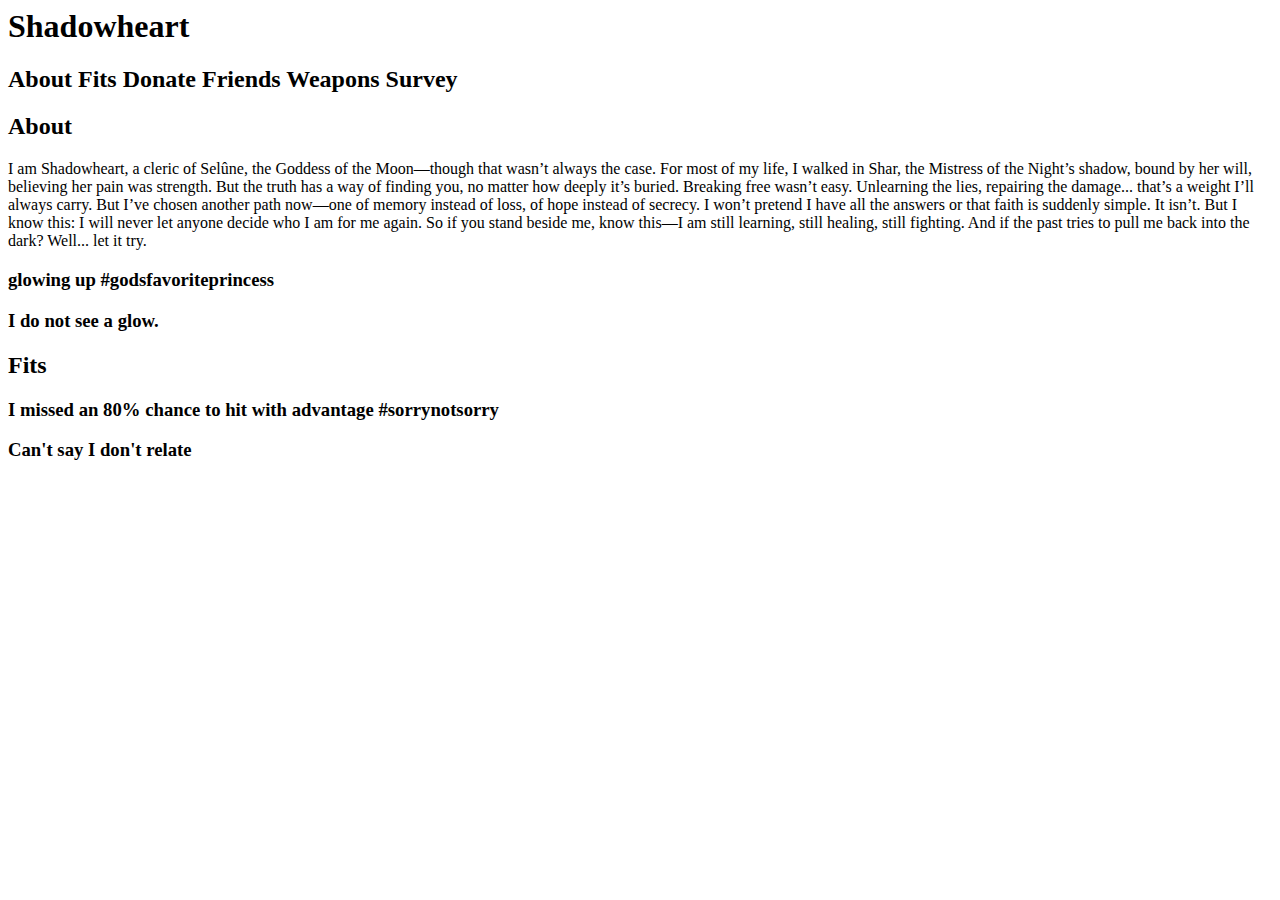
==== profile-page.html @ 9ac89a1e "added about description and section titles" ====
<DOCTYPE! html>
<html>
    <head>
        <title>Shadowheart</title>
    </head>
<body>
    <h1>Shadowheart</h1>
    <h2>About Fits Donate Friends Weapons Survey</h2>
    <h2>About</h2>
        <p>I am Shadowheart, a cleric of Selûne, the Goddess of the Moon—though that wasn’t always the case. For most of my life, I walked in Shar, the Mistress of the Night’s shadow, bound by her will, believing her pain was strength. But the truth has a way of finding you, no matter how deeply it’s buried. Breaking free wasn’t easy. Unlearning the lies, repairing the damage... that’s a weight I’ll always carry. But I’ve chosen another path now—one of memory instead of loss, of hope instead of secrecy. I won’t pretend I have all the answers or that faith is suddenly simple. It isn’t. But I know this: I will never let anyone decide who I am for me again. So if you stand beside me, know this—I am still learning, still healing, still fighting. And if the past tries to pull me back into the dark? Well... let it try.</p>
    <h3> glowing up #godsfavoriteprincess</h3>
    <h3>I do not see a glow.</h3>
    <h2>Fits</h2>
    <h3>I missed an 80% chance to hit with advantage #sorrynotsorry</h3>
    <h3>Can't say I don't relate</h3>
</body>
</html>
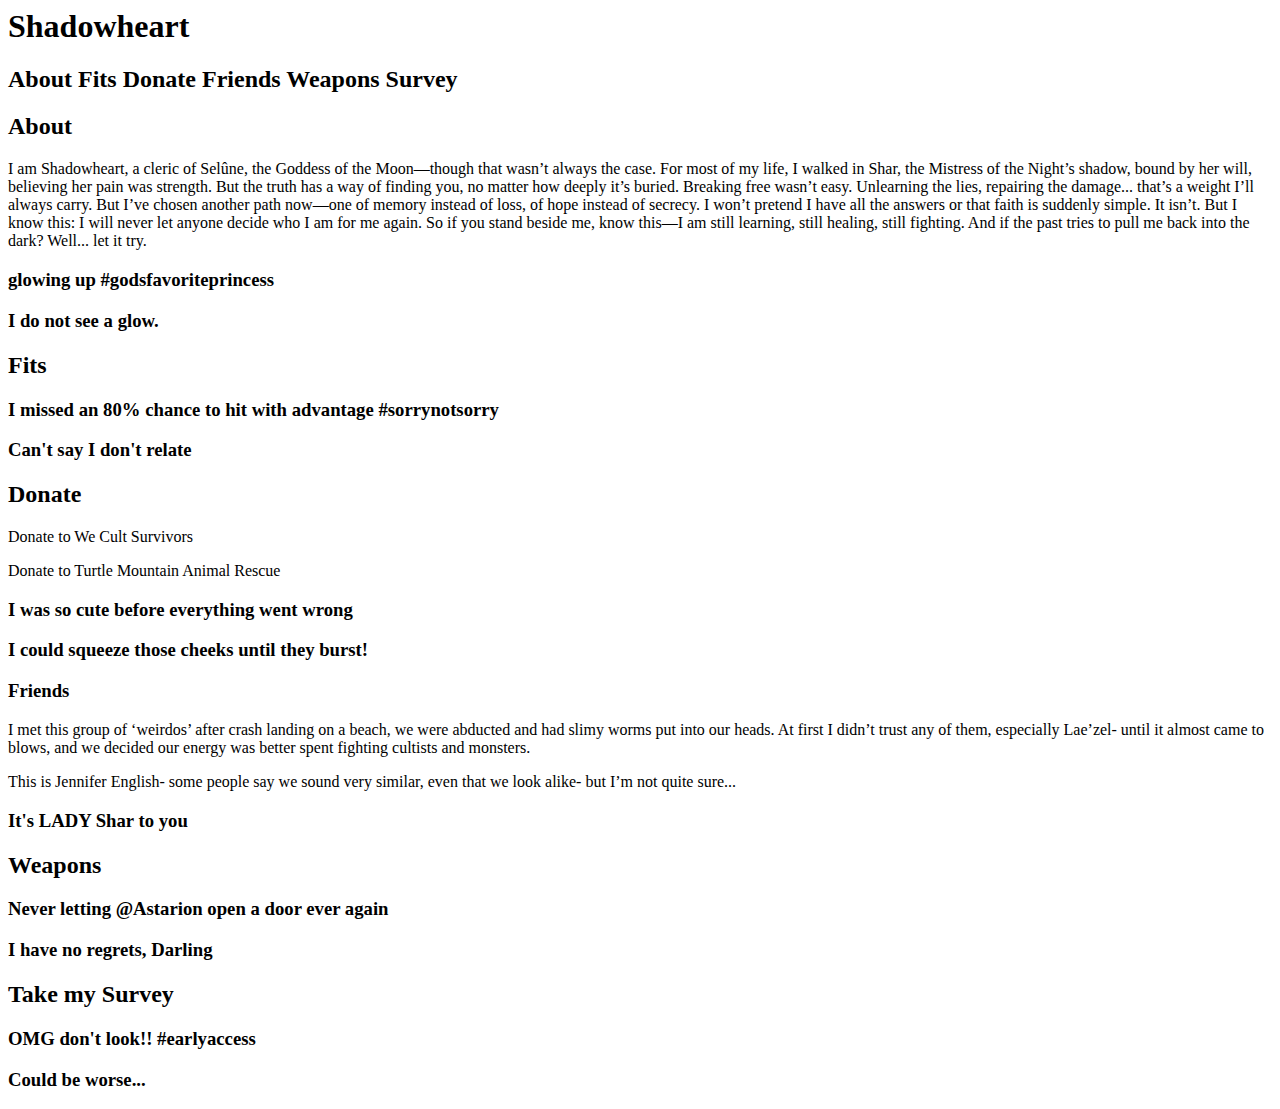
==== commit 329c2efc: "all of the words are entered" ====
--- a/profile-page.html
+++ b/profile-page.html
@@ -13,5 +13,20 @@
     <h2>Fits</h2>
     <h3>I missed an 80% chance to hit with advantage #sorrynotsorry</h3>
     <h3>Can't say I don't relate</h3>
+    <h2>Donate</h2>
+        <p>Donate to We Cult Survivors</p>
+        <p>Donate to Turtle Mountain Animal Rescue</p>
+    <h3>I was so cute before everything went wrong</h3>
+    <h3>I could squeeze those cheeks until they burst!</h3>
+    <h3>Friends</h3>
+        <p>I met this group of ‘weirdos’ after crash landing on a beach, we were abducted and had slimy worms put into our heads. At first I didn’t trust any of them, especially Lae’zel- until it almost came to blows, and we decided our energy was better spent fighting cultists and monsters.</p>
+        <p>This is Jennifer English- some people say we sound very similar, even that we look alike- but I’m not quite sure...  </p>
+    <h3>It's LADY Shar to you</h3>
+    <h2>Weapons</h2>
+    <h3>Never letting @Astarion open a door ever again</h3>
+    <h3>I have no regrets, Darling</h3>
+    <h2>Take my Survey</h2>
+    <h3>OMG don't look!! #earlyaccess</h3>
+    <h3>Could be worse...</h3>
 </body>
 </html>
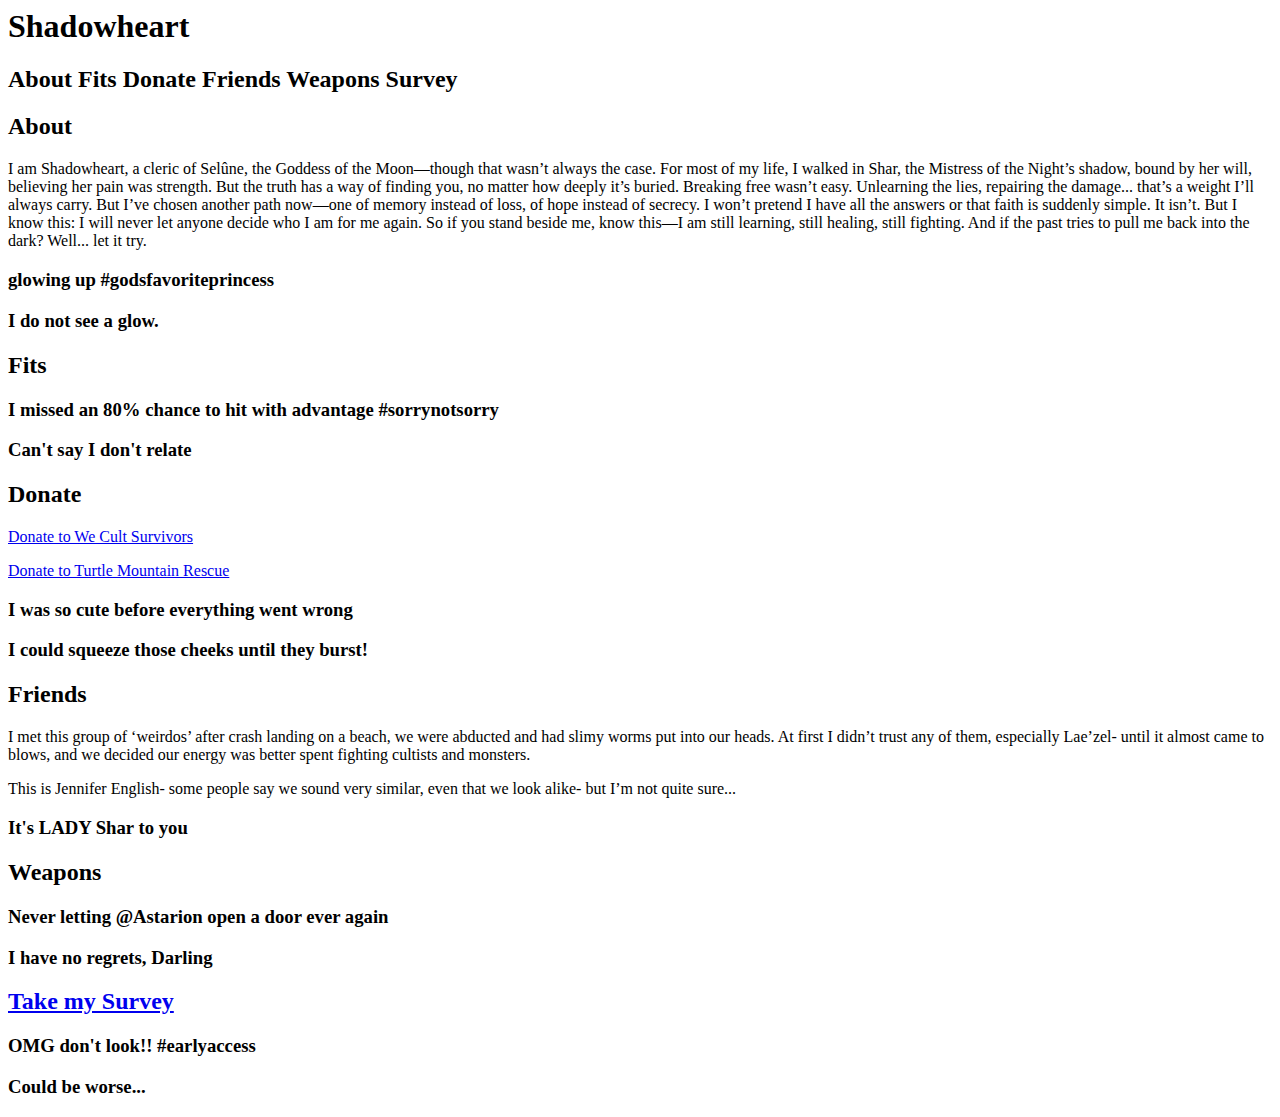
==== commit 413a6ad7: "added links" ====
--- a/profile-page.html
+++ b/profile-page.html
@@ -5,28 +5,53 @@
     </head>
 <body>
     <h1>Shadowheart</h1>
-    <h2>About Fits Donate Friends Weapons Survey</h2>
-    <h2>About</h2>
-        <p>I am Shadowheart, a cleric of Selûne, the Goddess of the Moon—though that wasn’t always the case. For most of my life, I walked in Shar, the Mistress of the Night’s shadow, bound by her will, believing her pain was strength. But the truth has a way of finding you, no matter how deeply it’s buried. Breaking free wasn’t easy. Unlearning the lies, repairing the damage... that’s a weight I’ll always carry. But I’ve chosen another path now—one of memory instead of loss, of hope instead of secrecy. I won’t pretend I have all the answers or that faith is suddenly simple. It isn’t. But I know this: I will never let anyone decide who I am for me again. So if you stand beside me, know this—I am still learning, still healing, still fighting. And if the past tries to pull me back into the dark? Well... let it try.</p>
-    <h3> glowing up #godsfavoriteprincess</h3>
-    <h3>I do not see a glow.</h3>
-    <h2>Fits</h2>
-    <h3>I missed an 80% chance to hit with advantage #sorrynotsorry</h3>
-    <h3>Can't say I don't relate</h3>
-    <h2>Donate</h2>
-        <p>Donate to We Cult Survivors</p>
-        <p>Donate to Turtle Mountain Animal Rescue</p>
-    <h3>I was so cute before everything went wrong</h3>
-    <h3>I could squeeze those cheeks until they burst!</h3>
-    <h3>Friends</h3>
-        <p>I met this group of ‘weirdos’ after crash landing on a beach, we were abducted and had slimy worms put into our heads. At first I didn’t trust any of them, especially Lae’zel- until it almost came to blows, and we decided our energy was better spent fighting cultists and monsters.</p>
-        <p>This is Jennifer English- some people say we sound very similar, even that we look alike- but I’m not quite sure...  </p>
-    <h3>It's LADY Shar to you</h3>
-    <h2>Weapons</h2>
-    <h3>Never letting @Astarion open a door ever again</h3>
-    <h3>I have no regrets, Darling</h3>
-    <h2>Take my Survey</h2>
-    <h3>OMG don't look!! #earlyaccess</h3>
-    <h3>Could be worse...</h3>
+
+        <h2>About Fits Donate Friends Weapons Survey</h2>
+
+        <h2>About</h2>
+
+            <p>I am Shadowheart, a cleric of Selûne, the Goddess of the Moon—though that wasn’t always the case. For most of my life, I walked in Shar, the Mistress of the Night’s shadow, bound by her will, believing her pain was strength. But the truth has a way of finding you, no matter how deeply it’s buried. Breaking free wasn’t easy. Unlearning the lies, repairing the damage... that’s a weight I’ll always carry. But I’ve chosen another path now—one of memory instead of loss, of hope instead of secrecy. I won’t pretend I have all the answers or that faith is suddenly simple. It isn’t. But I know this: I will never let anyone decide who I am for me again. So if you stand beside me, know this—I am still learning, still healing, still fighting. And if the past tries to pull me back into the dark? Well... let it try.</p>
+
+            <h3> glowing up #godsfavoriteprincess</h3>
+
+            <h3>I do not see a glow.</h3>
+
+        <h2>Fits</h2>
+
+            <h3>I missed an 80% chance to hit with advantage 
+            #sorrynotsorry</h3>
+
+            <h3>Can't say I don't relate</h3>
+
+        <h2>Donate</h2>
+
+            <p><a href="https://wecultsurvivors.org/donate">Donate to We Cult Survivors</a></p>
+
+            <p><a href="https://turtlemountainanimalrescue.org/pages/how-to-help#donate">Donate to Turtle Mountain Rescue</a></p>
+
+            <h3>I was so cute before everything went wrong</h3>
+
+            <h3>I could squeeze those cheeks until they burst!</h3>
+
+        <h2>Friends</h2>
+
+            <p>I met this group of ‘weirdos’ after crash landing on a beach, we were abducted and had slimy worms put into our heads. At first I didn’t trust any of them, especially Lae’zel- until it almost came to blows, and we decided our energy was better spent fighting cultists and monsters.</p>
+
+            <p>This is Jennifer English- some people say we sound very similar, even that we look alike- but I’m not quite sure...  </p>
+
+            <h3>It's LADY Shar to you</h3>
+
+        <h2>Weapons</h2>
+
+            <h3>Never letting @Astarion open a door ever again</h3>
+
+            <h3>I have no regrets, Darling</h3>
+
+        <h2><a href="https://form.jotform.com/250426351143043">Take my Survey</a></h2>
+
+            <h3>OMG don't look!! #earlyaccess</h3>
+
+            <h3>Could be worse...</h3>
+
 </body>
-</html>
+</html>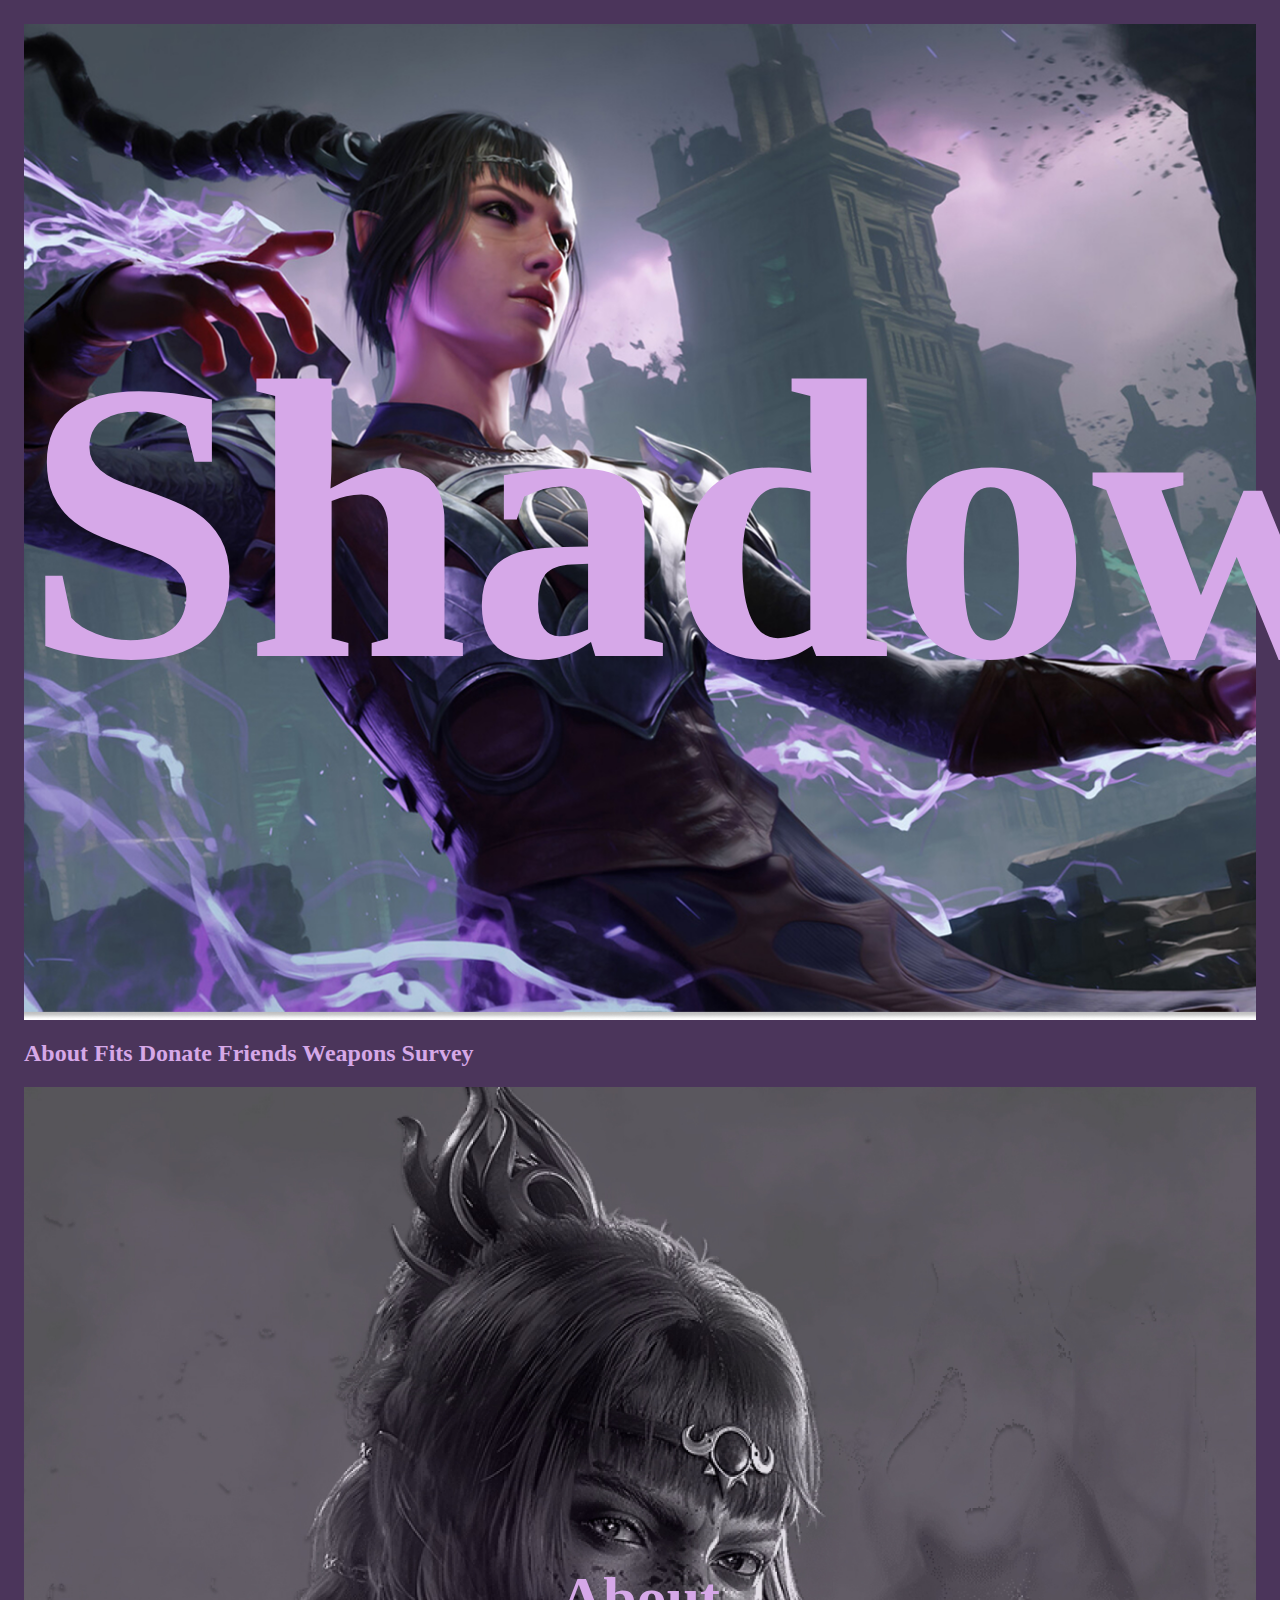
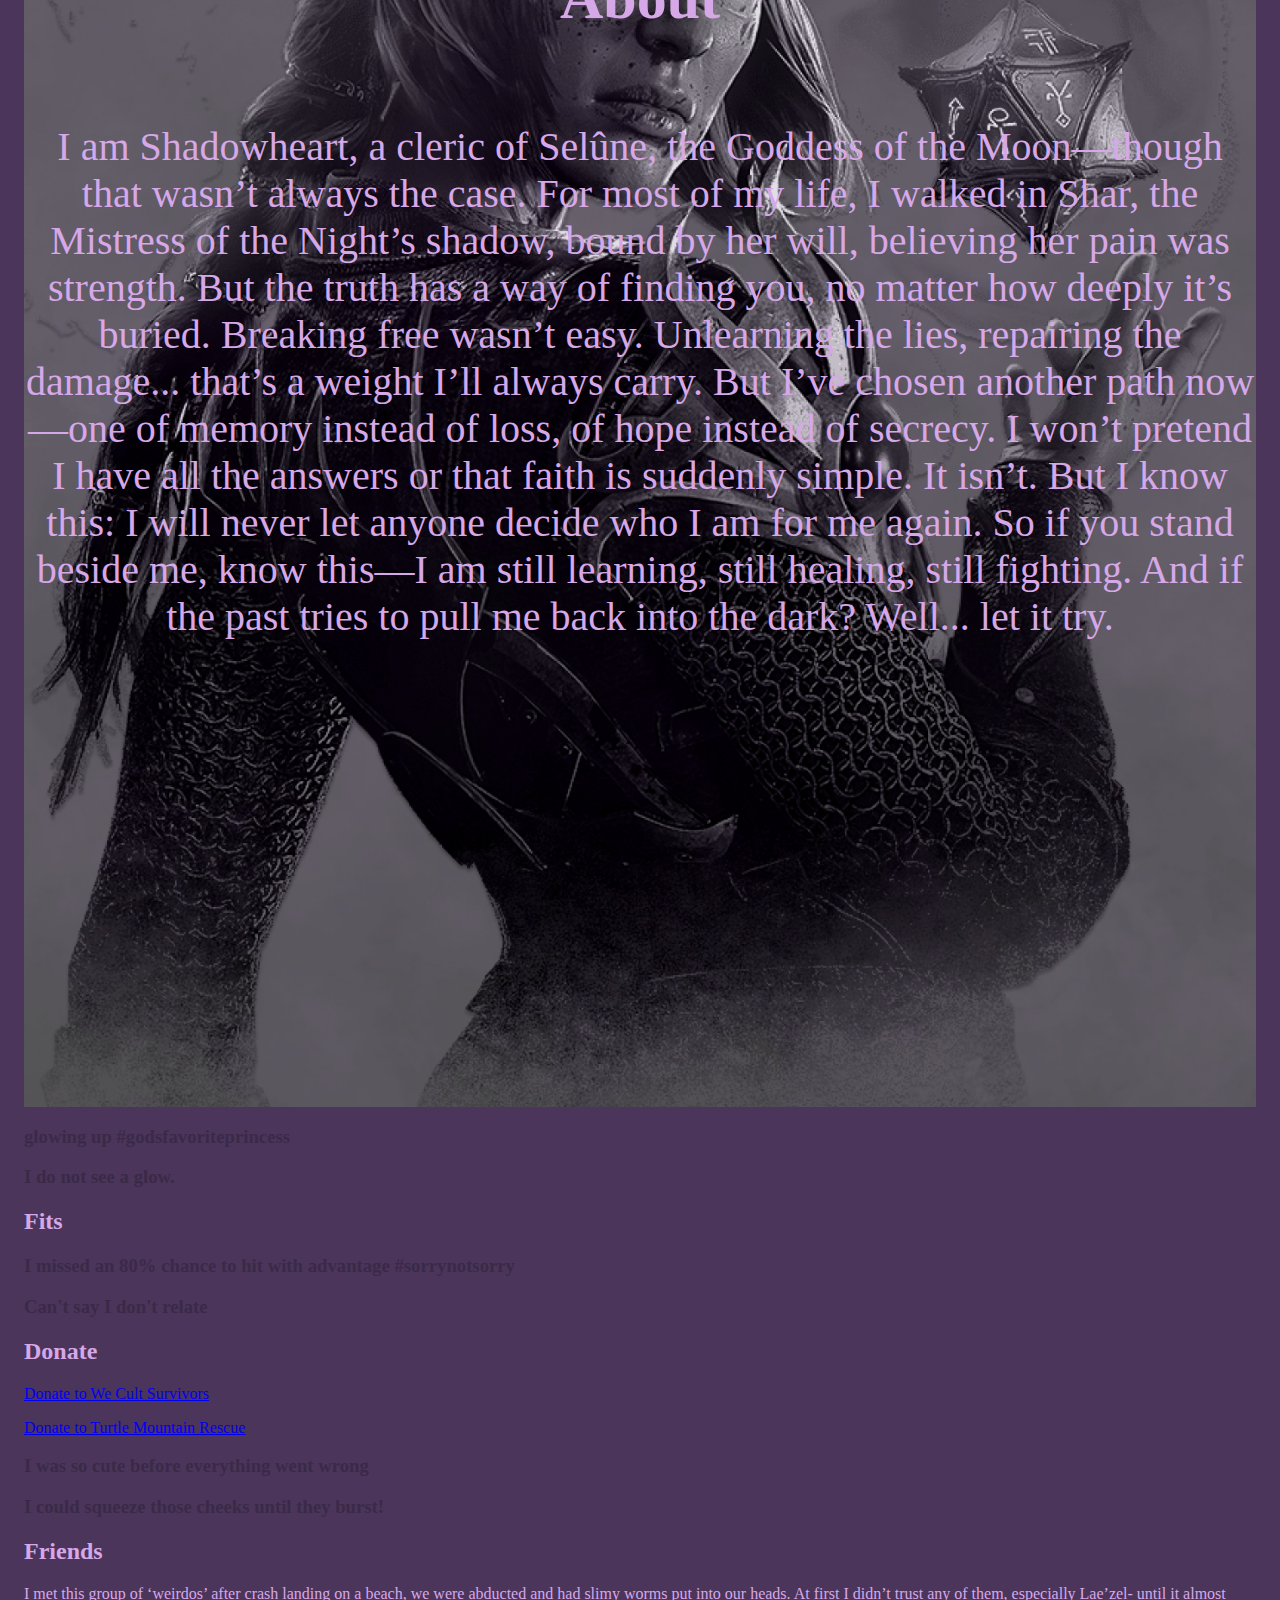
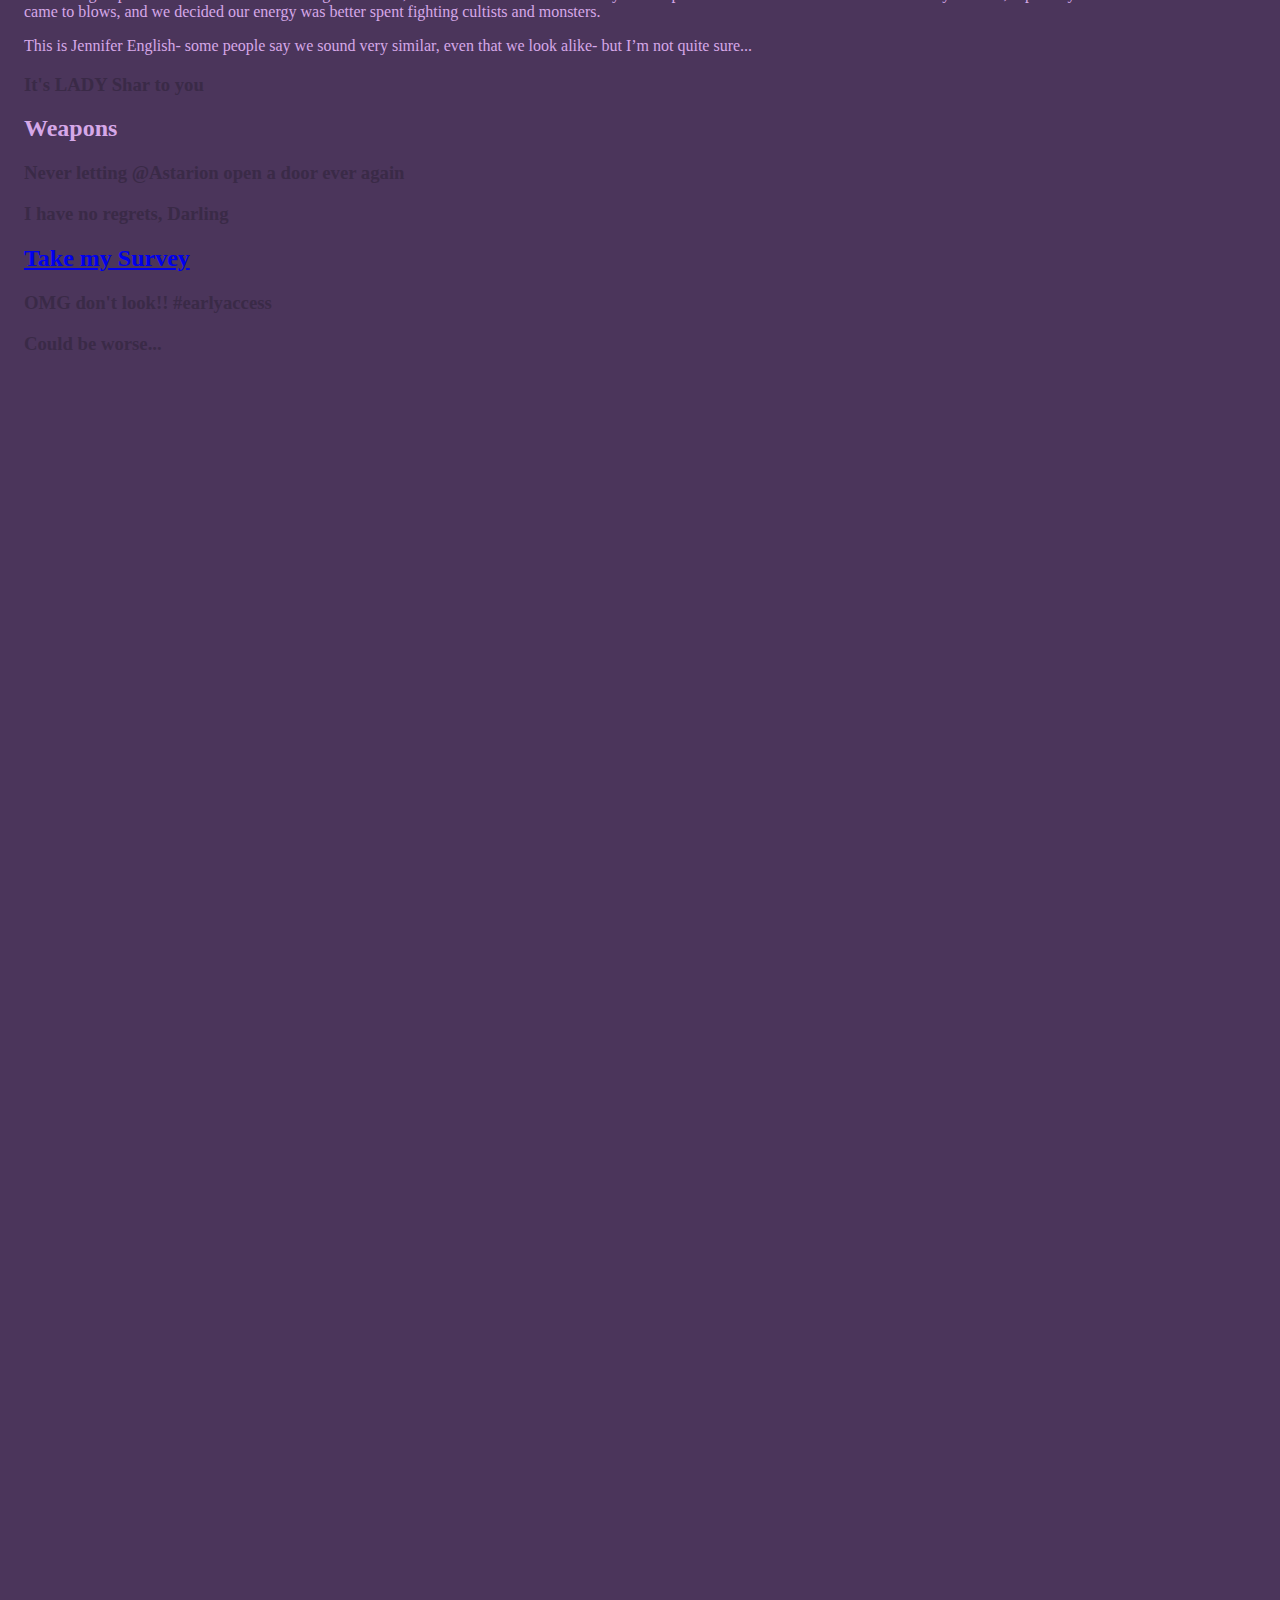
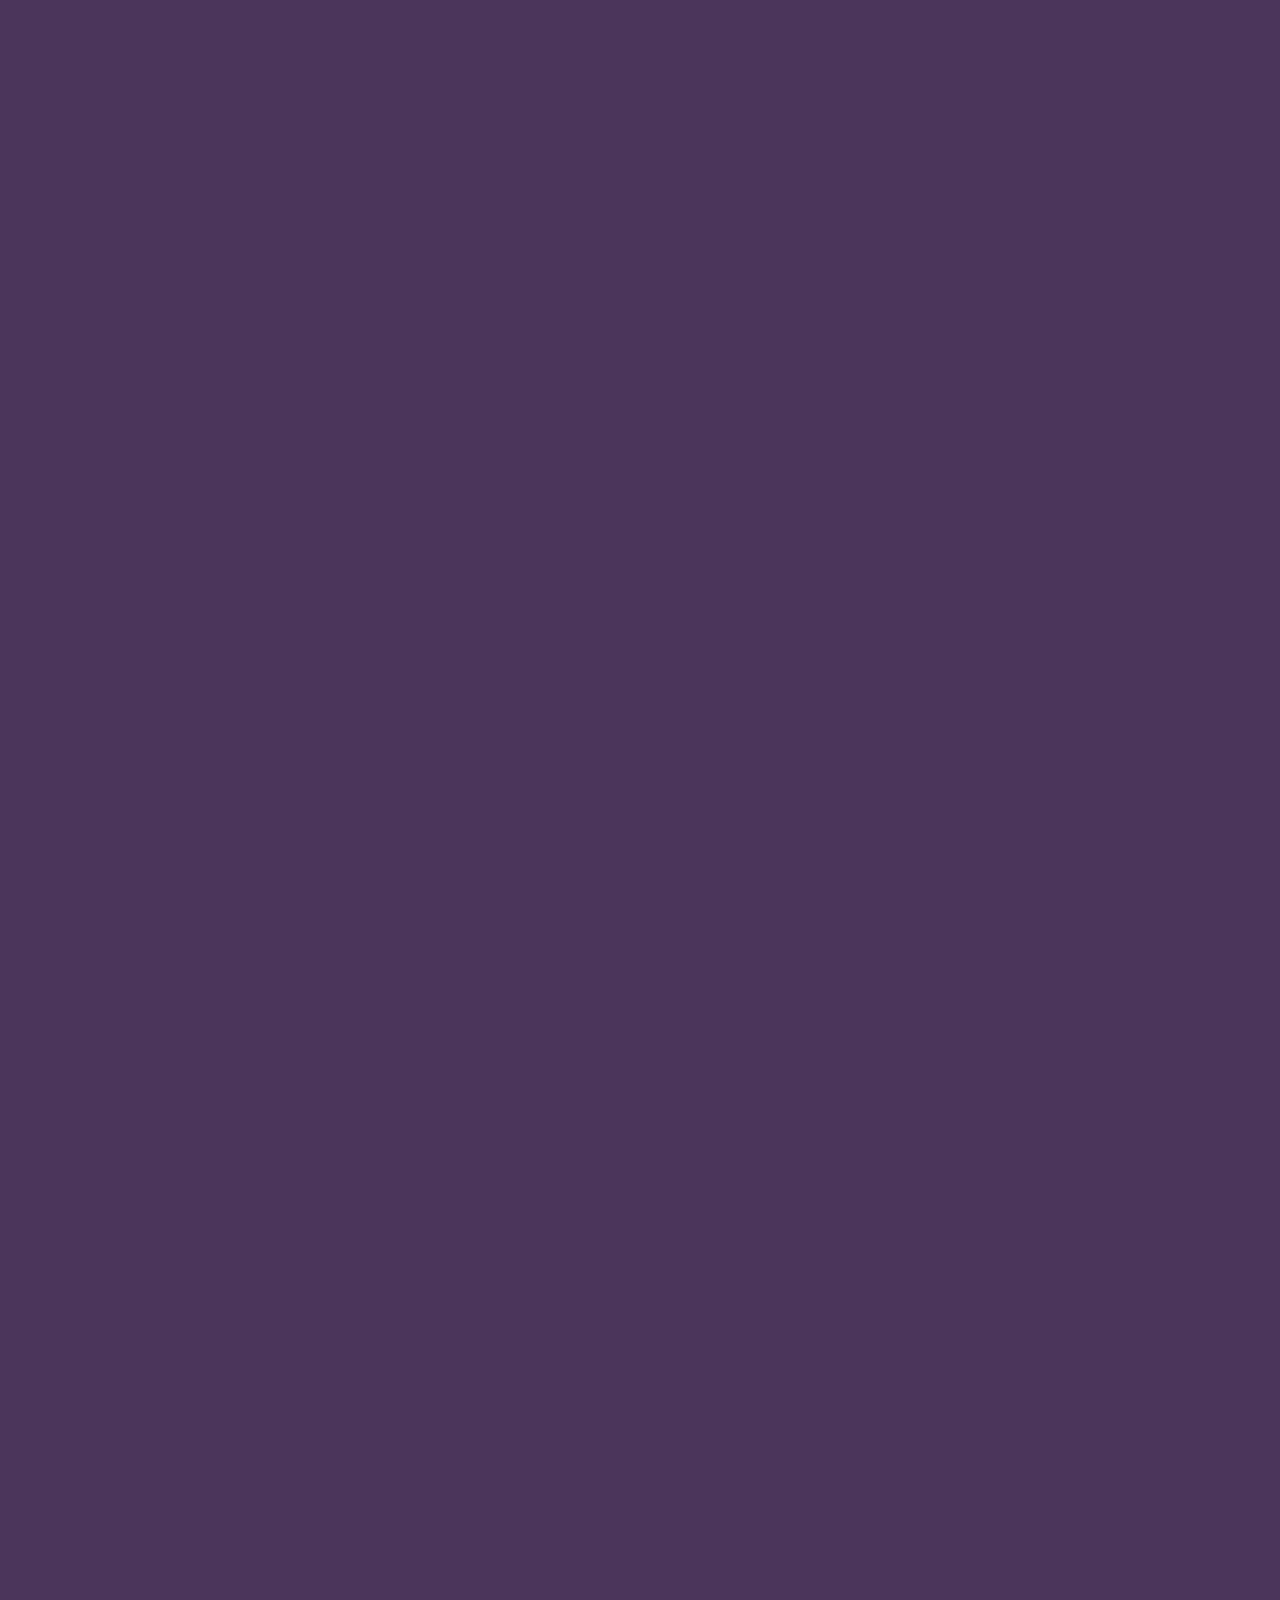
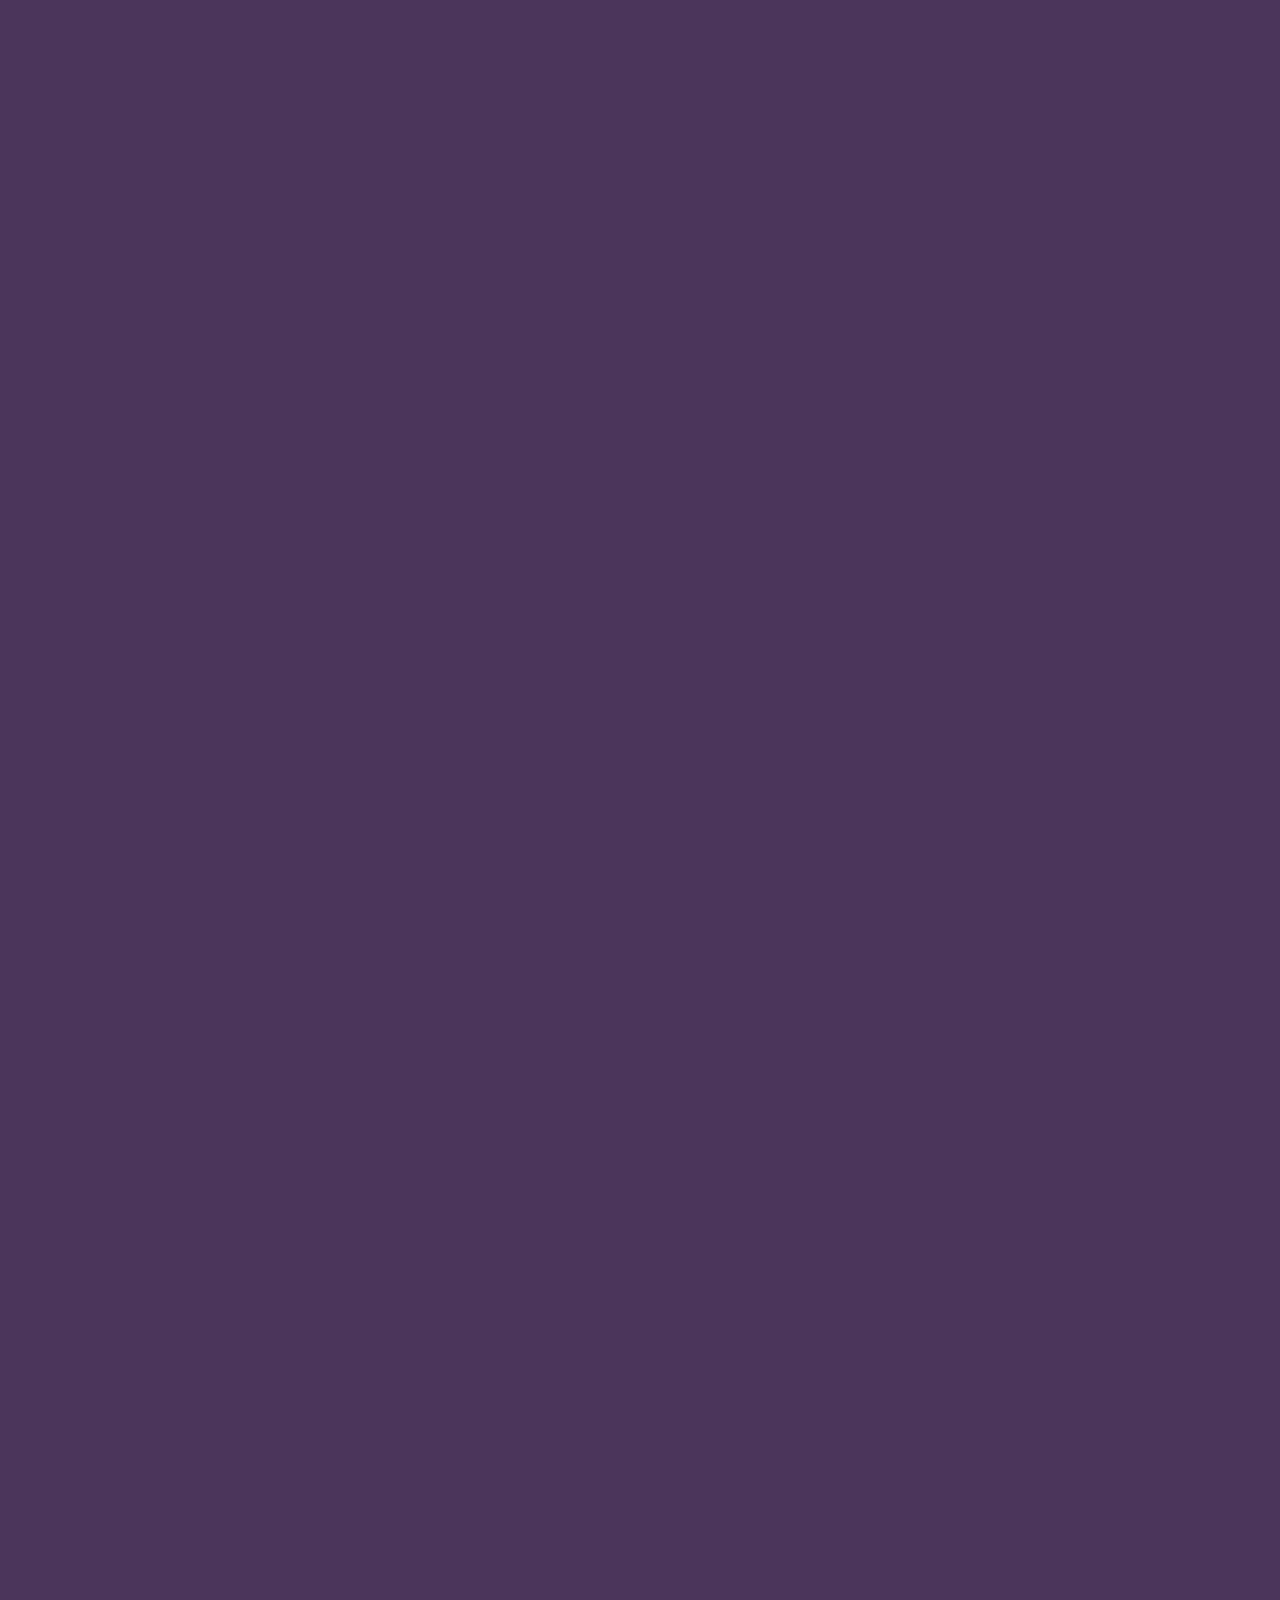
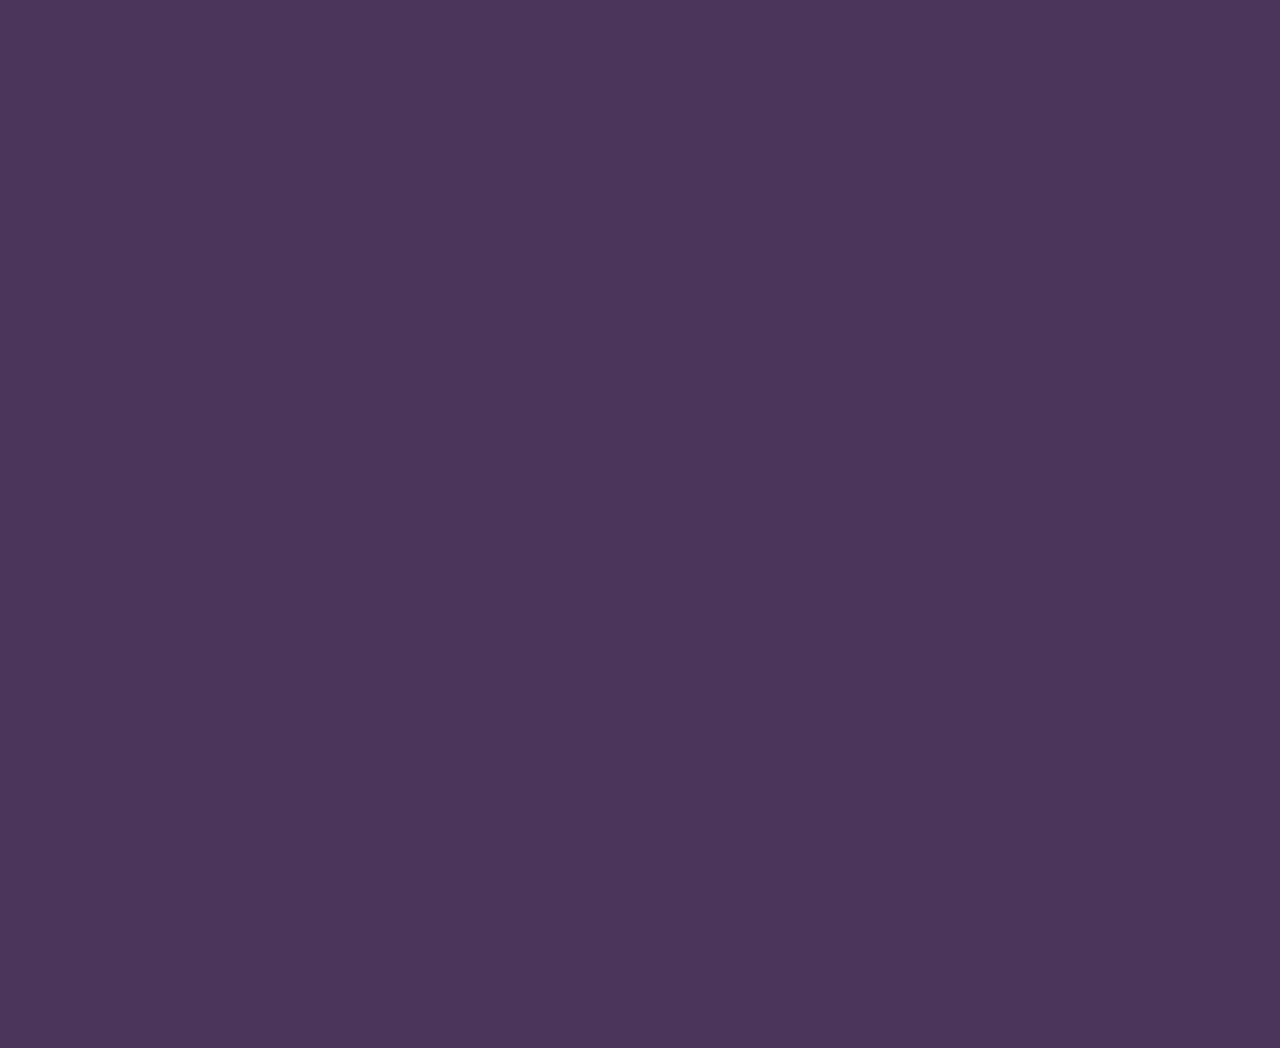
==== commit 49f903c3: "more css work added pictures and text color" ====
--- a/profile-page.html
+++ b/profile-page.html
@@ -2,36 +2,53 @@
 <html>
     <head>
         <title>Shadowheart</title>
+        <link href="css/main1.css" rel="stylesheet"/>
     </head>
 <body>
+    <section class="title">
     <h1>Shadowheart</h1>
+    </section>
 
         <h2>About Fits Donate Friends Weapons Survey</h2>
+
+<section class="about">
 
         <h2>About</h2>
 
             <p>I am Shadowheart, a cleric of Selûne, the Goddess of the Moon—though that wasn’t always the case. For most of my life, I walked in Shar, the Mistress of the Night’s shadow, bound by her will, believing her pain was strength. But the truth has a way of finding you, no matter how deeply it’s buried. Breaking free wasn’t easy. Unlearning the lies, repairing the damage... that’s a weight I’ll always carry. But I’ve chosen another path now—one of memory instead of loss, of hope instead of secrecy. I won’t pretend I have all the answers or that faith is suddenly simple. It isn’t. But I know this: I will never let anyone decide who I am for me again. So if you stand beside me, know this—I am still learning, still healing, still fighting. And if the past tries to pull me back into the dark? Well... let it try.</p>
 
+</section>
+
             <h3> glowing up #godsfavoriteprincess</h3>
 
             <h3>I do not see a glow.</h3>
 
+<section class="fits">
+
         <h2>Fits</h2>
+
+</section>
 
             <h3>I missed an 80% chance to hit with advantage 
             #sorrynotsorry</h3>
 
             <h3>Can't say I don't relate</h3>
 
+<section class="donate">
+
         <h2>Donate</h2>
 
             <p><a href="https://wecultsurvivors.org/donate">Donate to We Cult Survivors</a></p>
 
             <p><a href="https://turtlemountainanimalrescue.org/pages/how-to-help#donate">Donate to Turtle Mountain Rescue</a></p>
+</section>
+
 
             <h3>I was so cute before everything went wrong</h3>
 
             <h3>I could squeeze those cheeks until they burst!</h3>
+
+<section class="friends">
 
         <h2>Friends</h2>
 
@@ -39,9 +56,15 @@
 
             <p>This is Jennifer English- some people say we sound very similar, even that we look alike- but I’m not quite sure...  </p>
 
+</section>   
+
             <h3>It's LADY Shar to you</h3>
 
+<section class="weapons">
+
         <h2>Weapons</h2>
+
+</section>        
 
             <h3>Never letting @Astarion open a door ever again</h3>
 
--- a/css/main1.css
+++ b/css/main1.css
@@ -0,0 +1,37 @@
+html,body{margin: 12;}
+
+*, *::before, *::after {box-sizing: border-box;}
+
+body{
+    background-image: url("../images/rectangle.jpg");
+    color:D6A8E8;
+    height:1000vh;
+}
+h3{color:3A2A47;}
+
+
+
+
+.title{
+    align-content: center;
+    background-image: url("../images/shadowheart.title.jpg");
+    background-position: center;
+    background-size: cover;
+    font-size:200;}
+
+/*FIND FONT*/
+.about{
+    align-content: center;
+    background-color:4B355B;
+    background-image: url("../images/shadowheart.about.jpg");
+    background-position:center;
+    background-size:cover;
+    color: D6A8E8;
+    display: flex;
+    flex-wrap: wrap;
+    font-size: 40;
+    justify-content: center;
+    height: 180vh;
+    min-height: 1000px;
+    text-align: center;
+}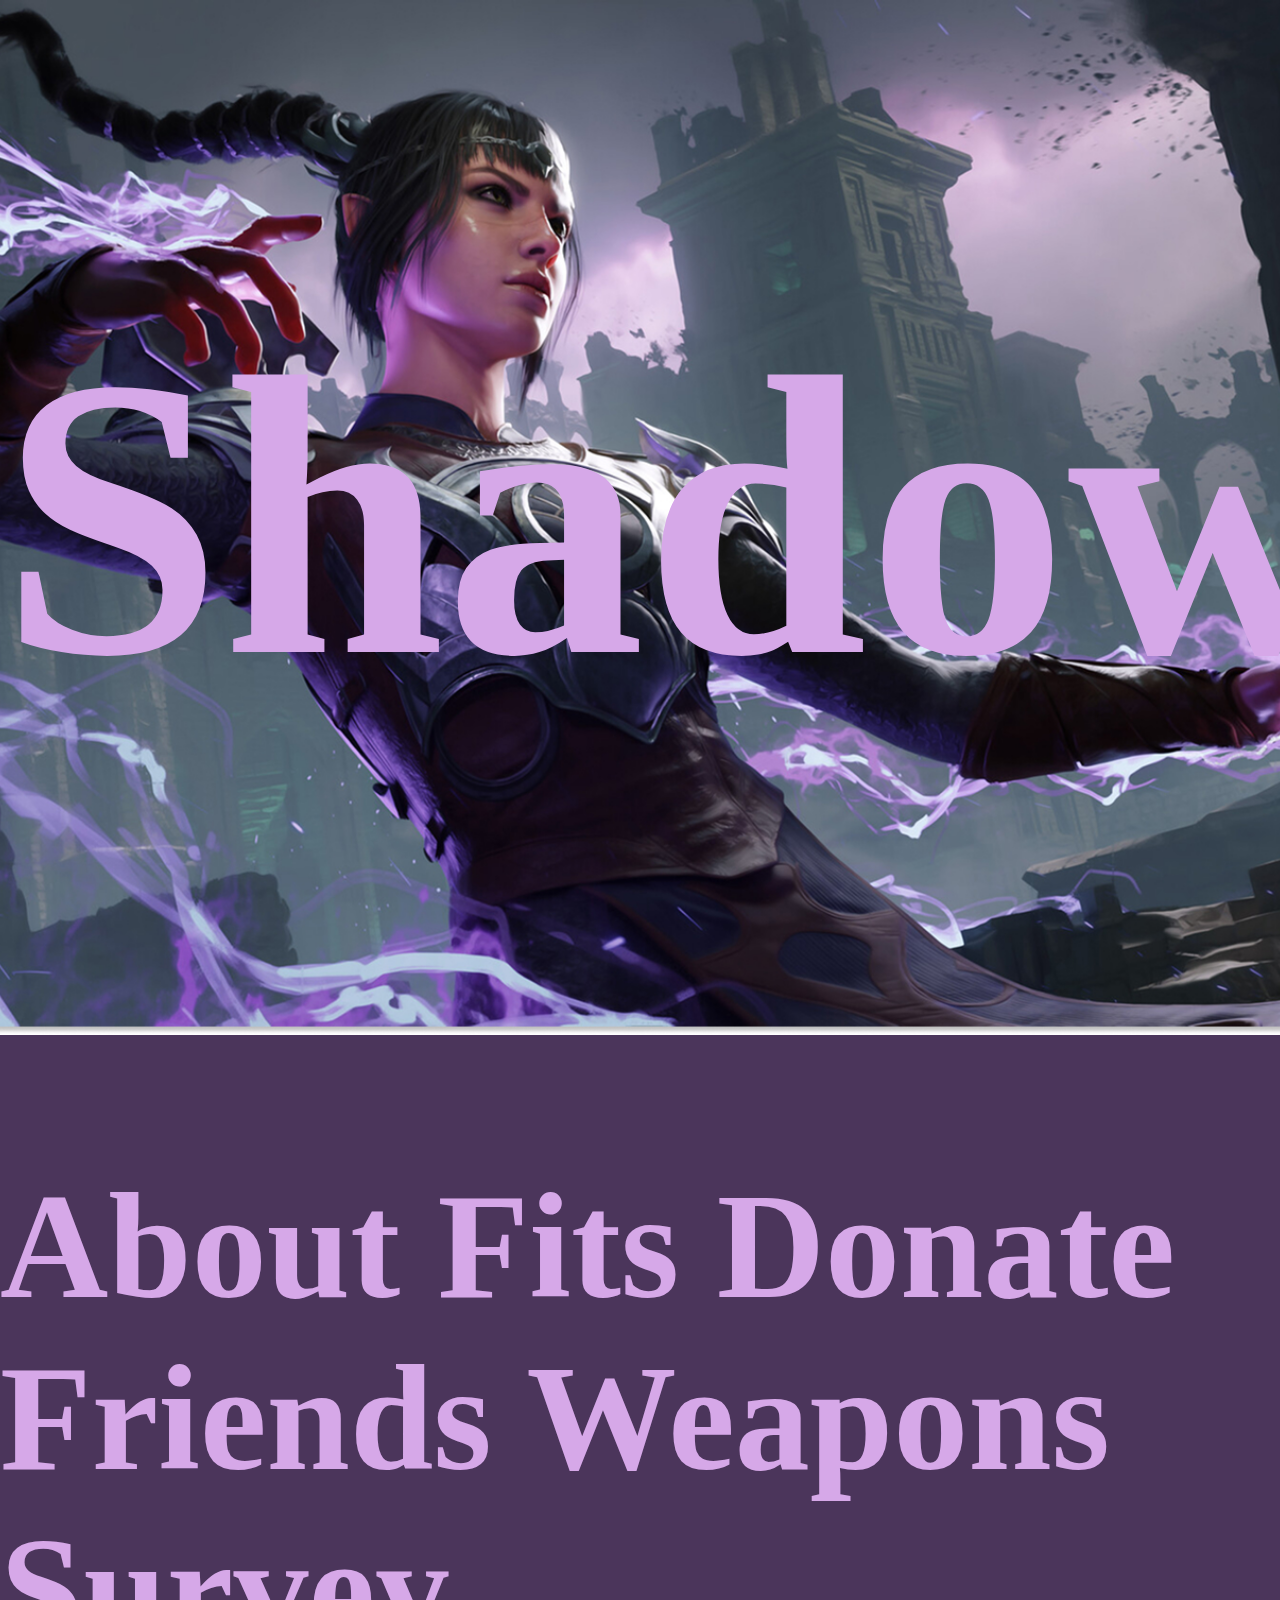
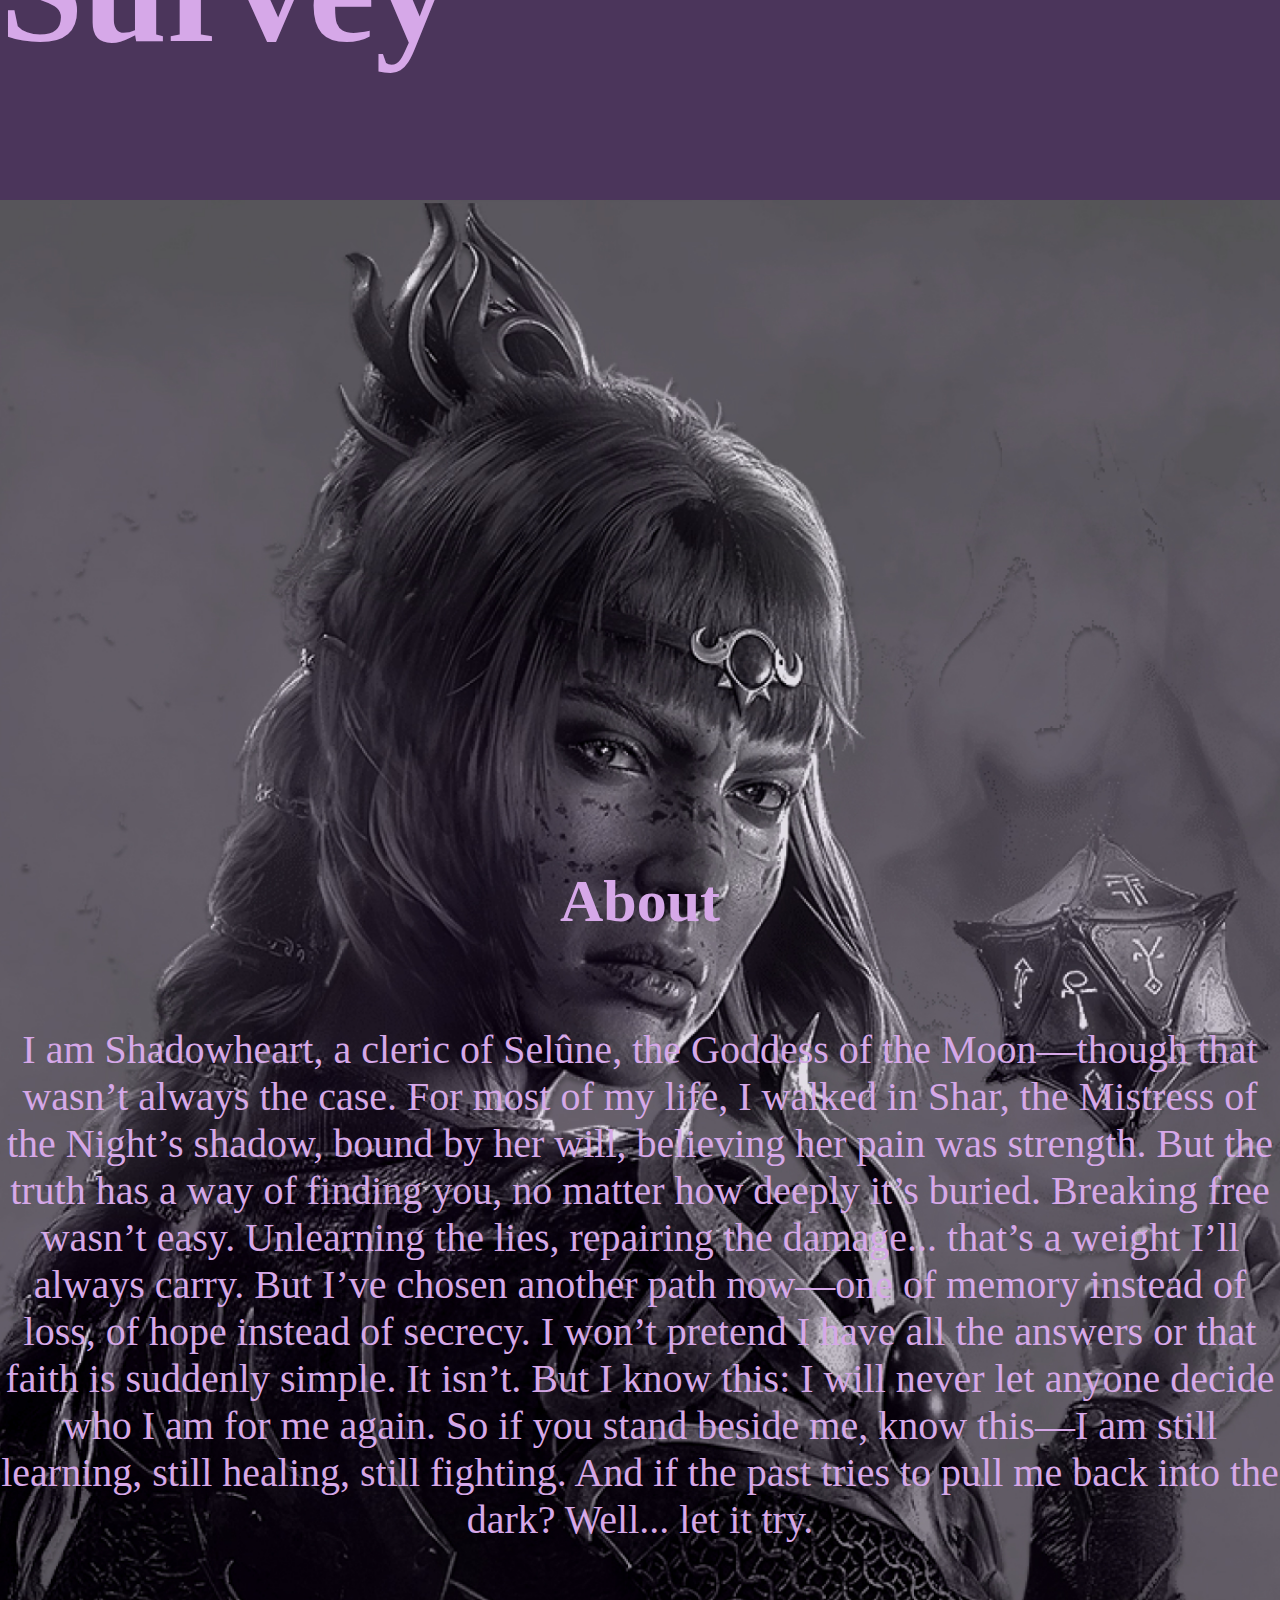
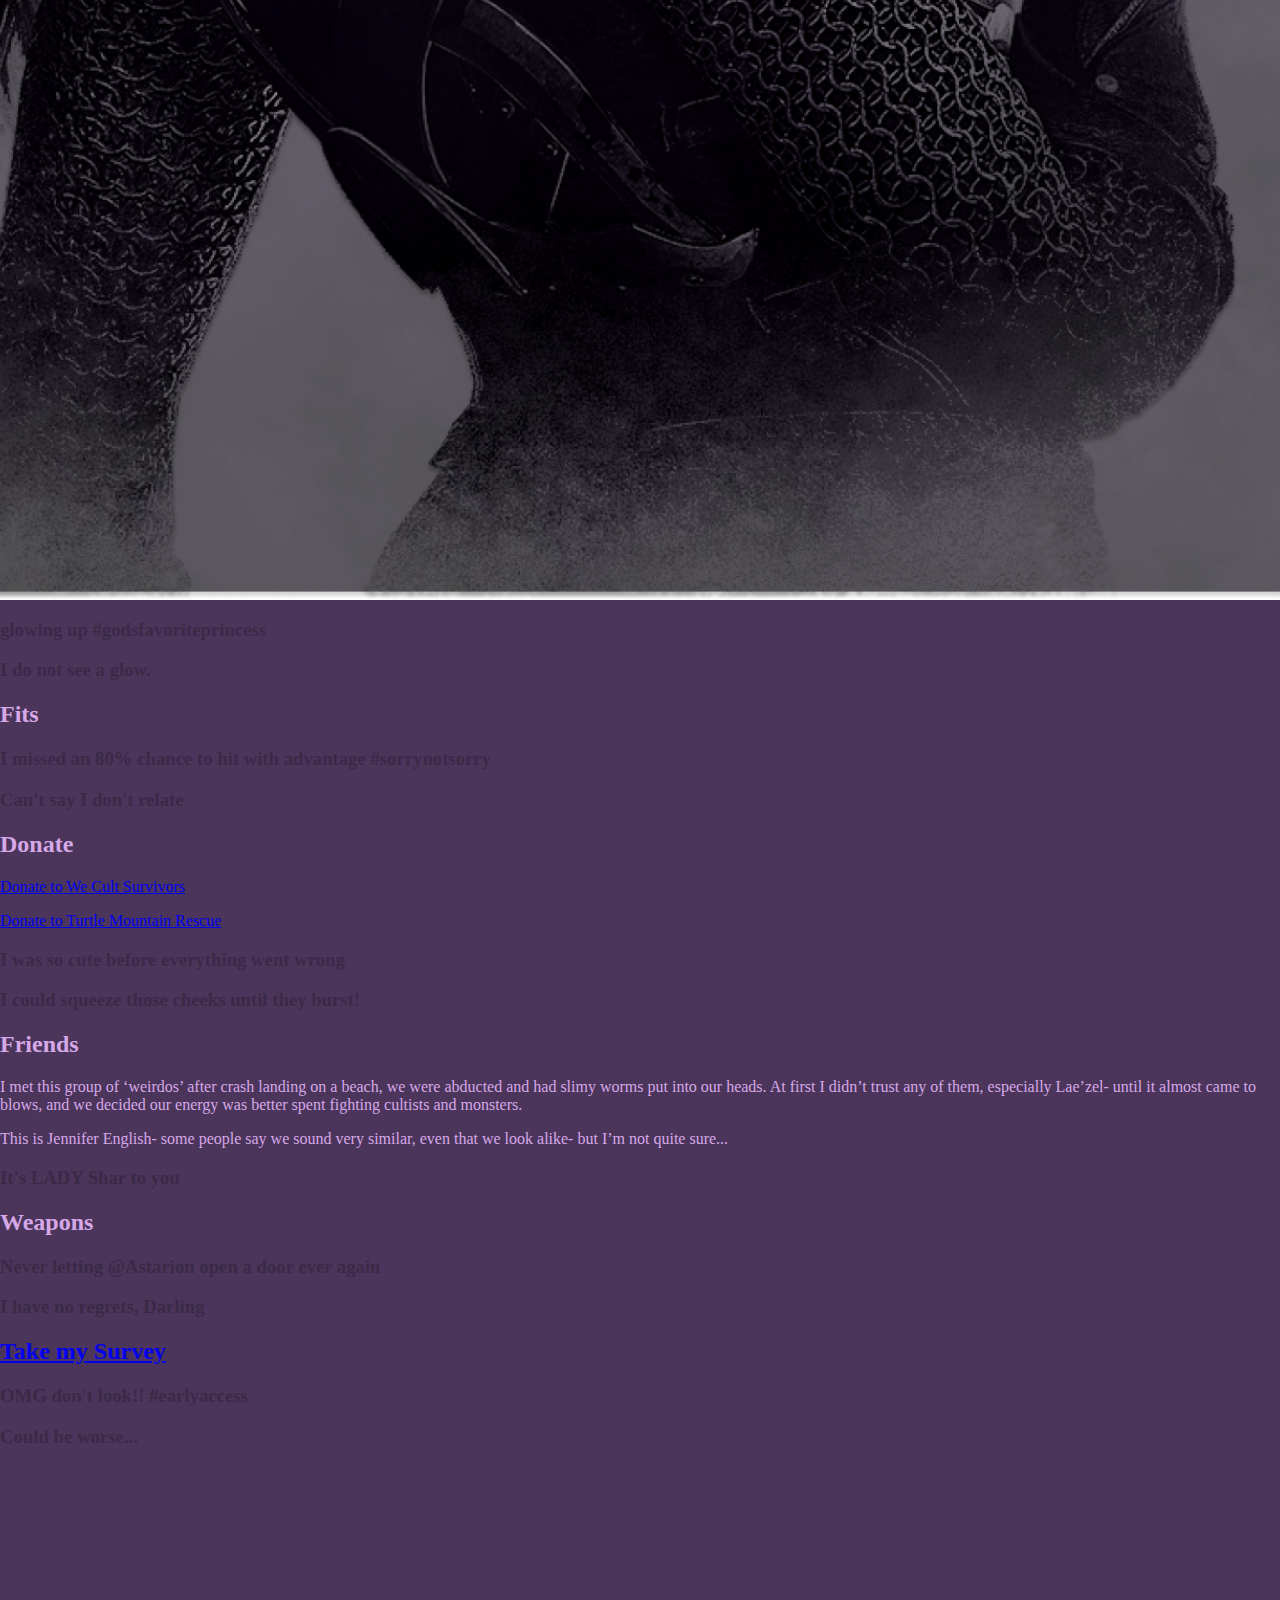
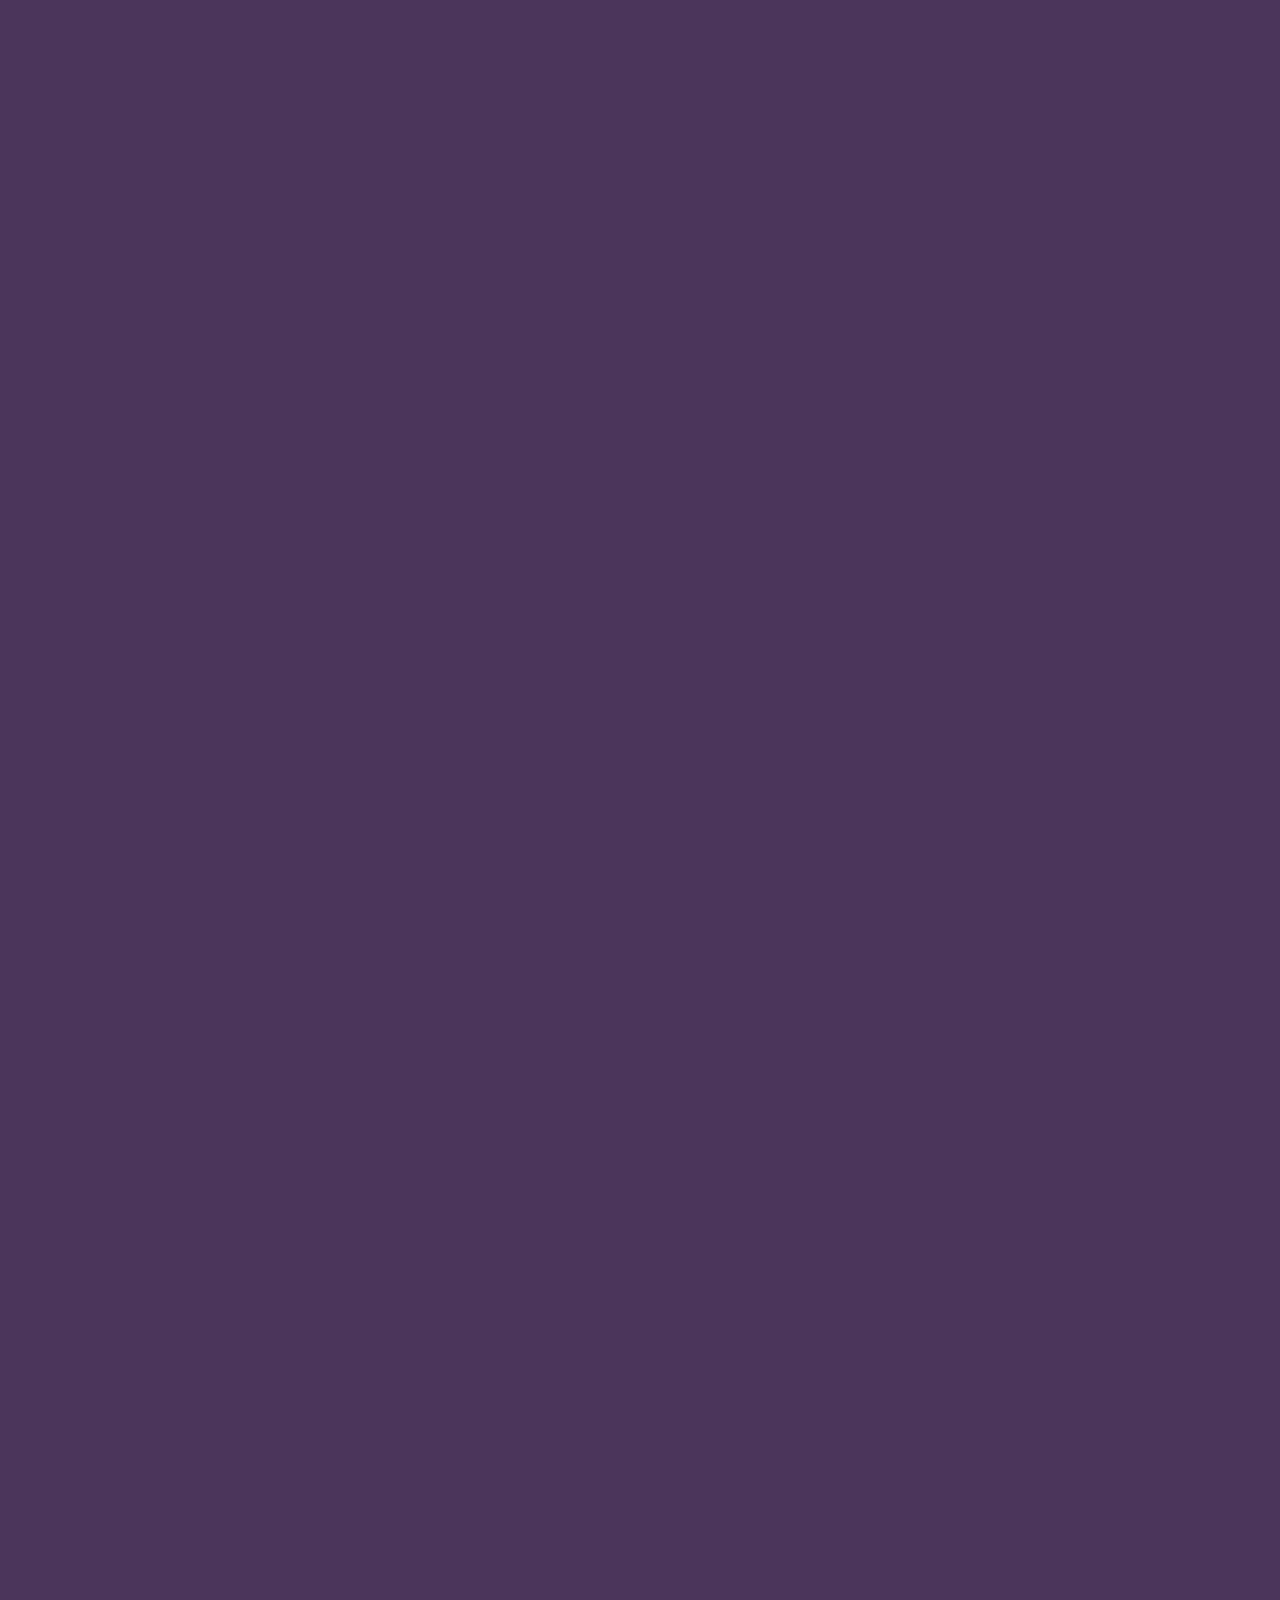
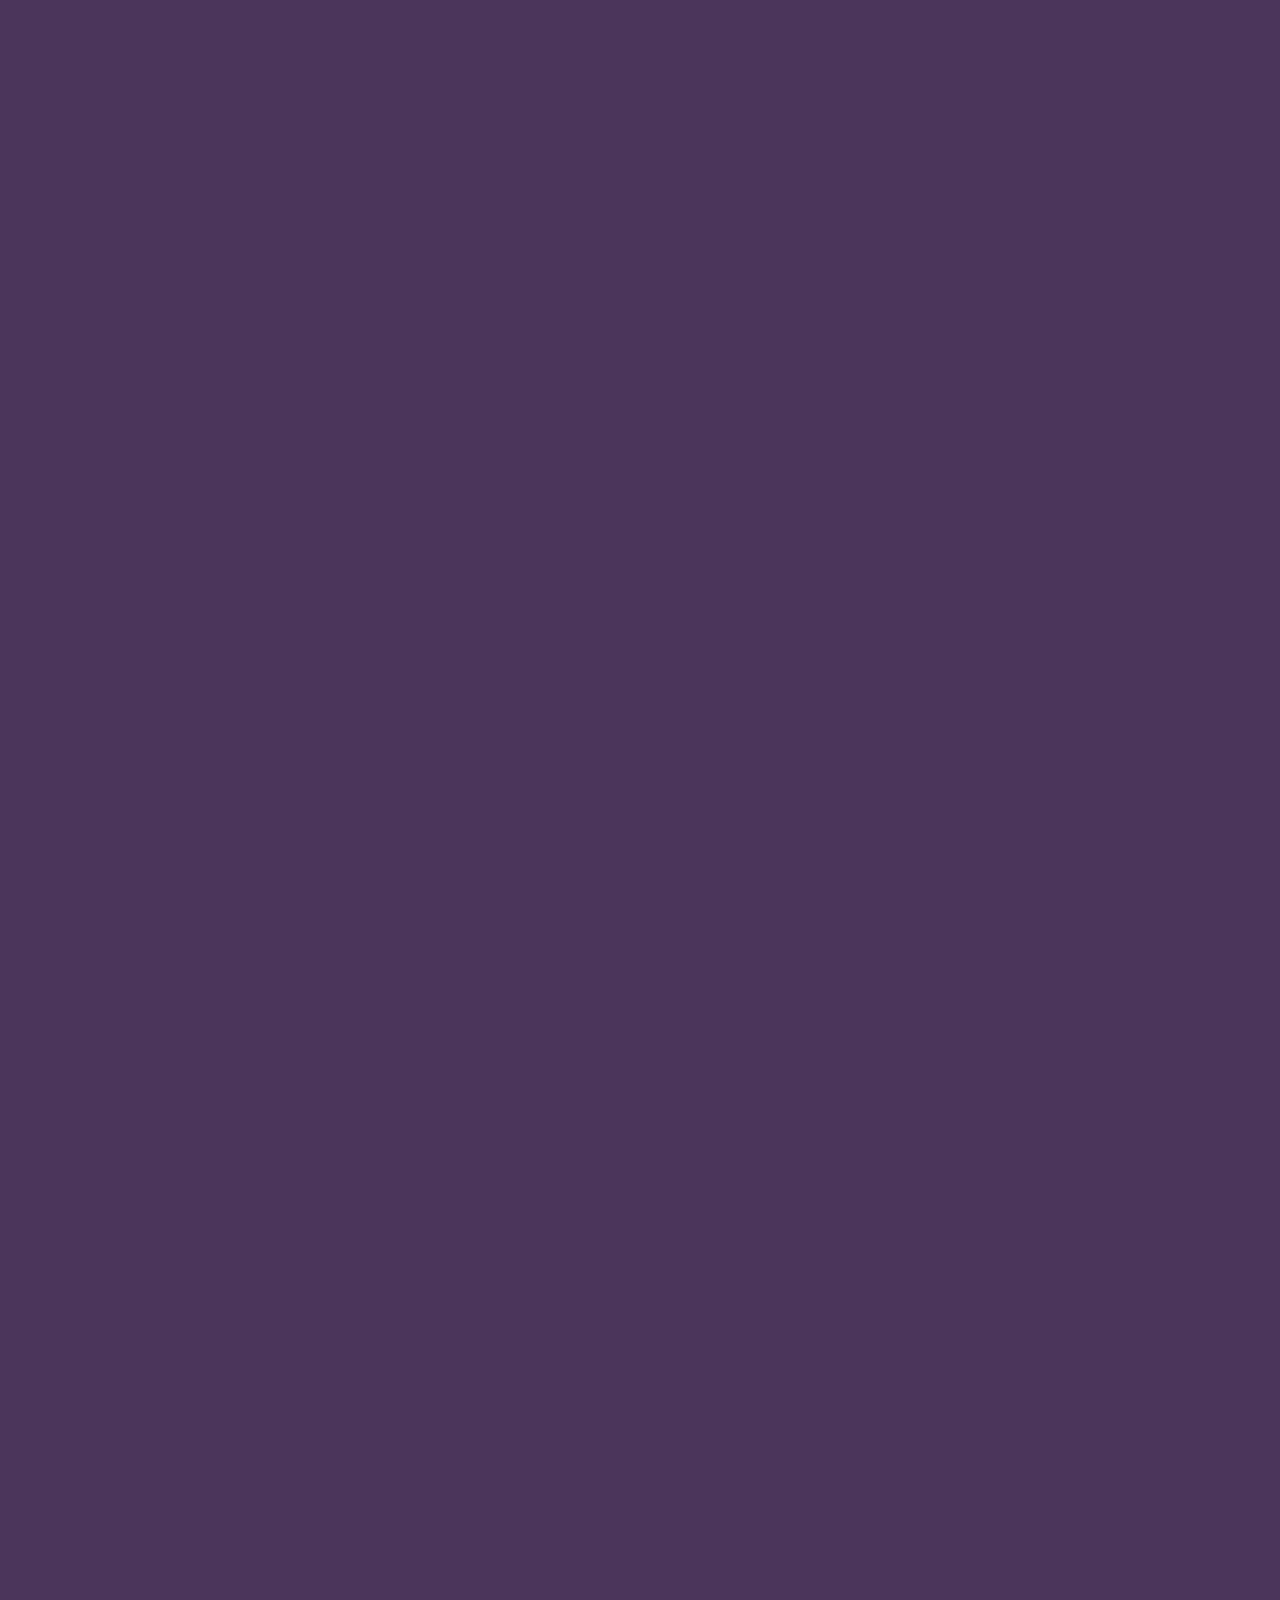
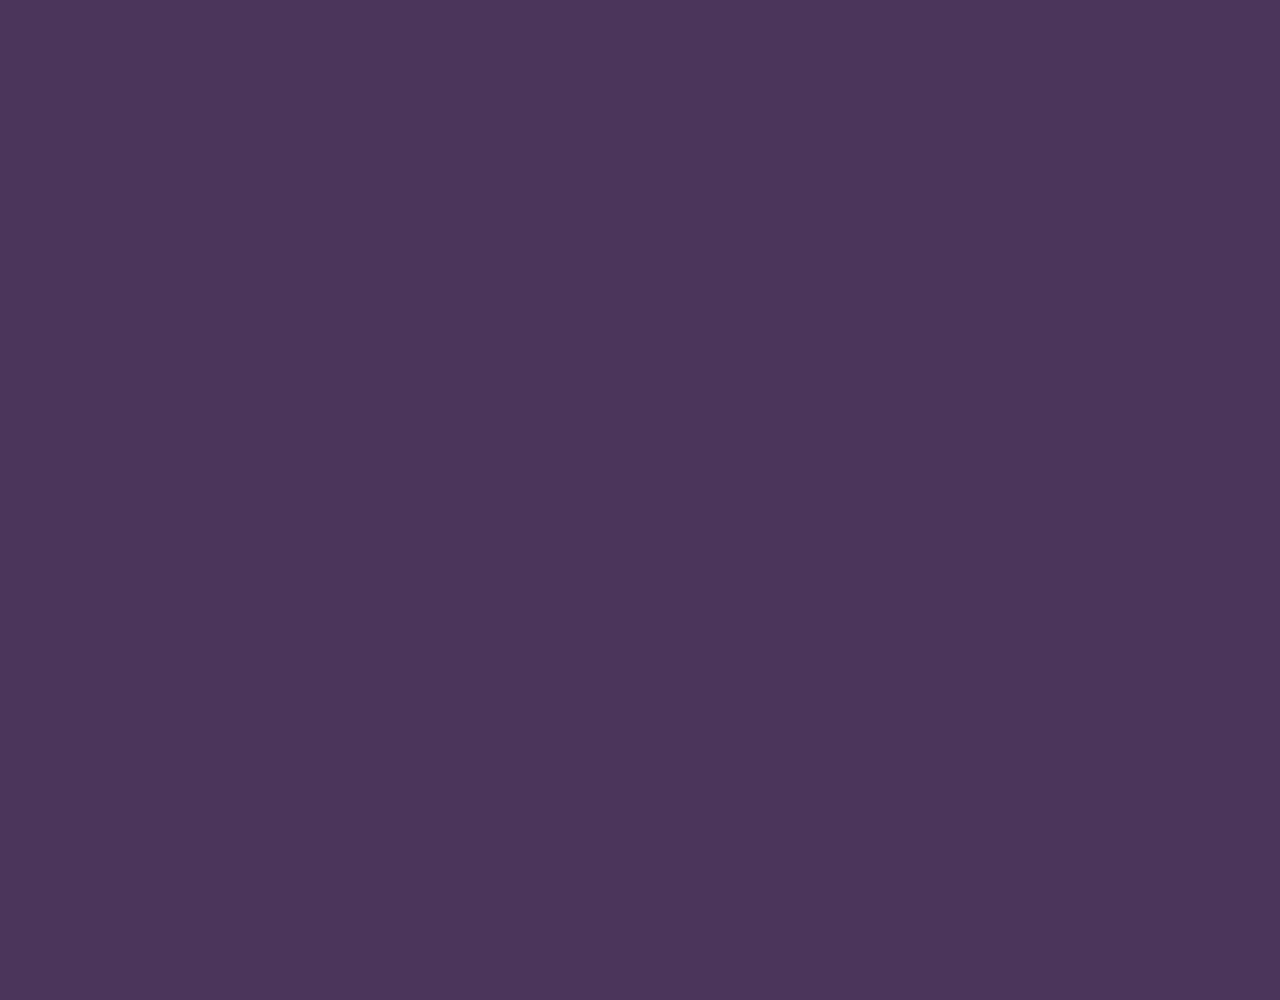
==== commit 827af9f4: "continued to make updates" ====
--- a/profile-page.html
+++ b/profile-page.html
@@ -9,7 +9,11 @@
     <h1>Shadowheart</h1>
     </section>
 
+    <section class="toolbar">
+
         <h2>About Fits Donate Friends Weapons Survey</h2>
+        
+    </section>
 
 <section class="about">
 
--- a/css/main1.css
+++ b/css/main1.css
@@ -1,4 +1,4 @@
-html,body{margin: 12;}
+html,body{margin:0;}
 
 *, *::before, *::after {box-sizing: border-box;}
 
@@ -13,11 +13,25 @@
 
 
 .title{
-    align-content: center;
+    align-content:center;
     background-image: url("../images/shadowheart.title.jpg");
     background-position: center;
     background-size: cover;
-    font-size:200;}
+    display: flex;
+    flex-wrap: wrap;
+    font-size:200;
+    justify-content:left;
+    height: 115vh;
+    text-align: left;
+}
+
+.toolbar{
+    align-content: center;
+    display: flex;
+    flex-wrap: wrap;
+    font-size: 100;
+    justify-content: center;
+}
 
 /*FIND FONT*/
 .about{
@@ -32,6 +46,6 @@
     font-size: 40;
     justify-content: center;
     height: 180vh;
-    min-height: 1000px;
+    min-height:2000px;
     text-align: center;
 }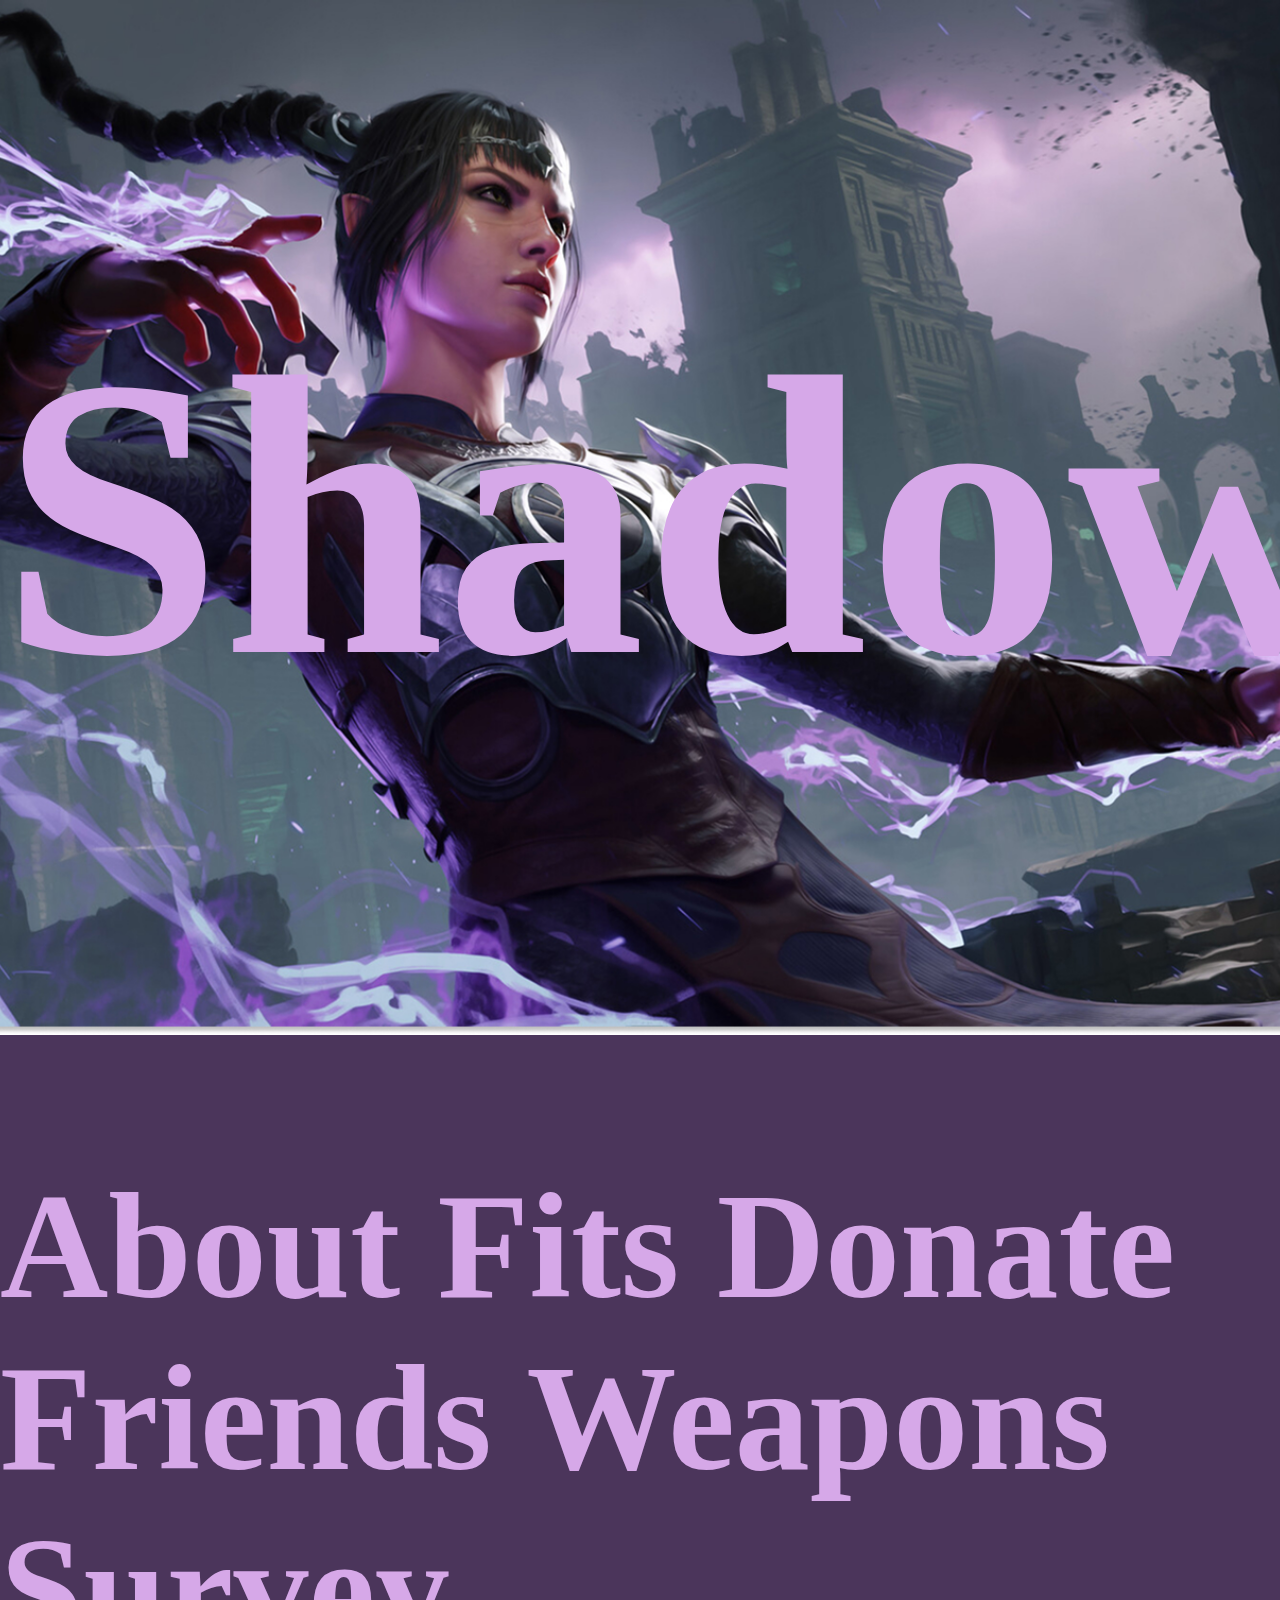
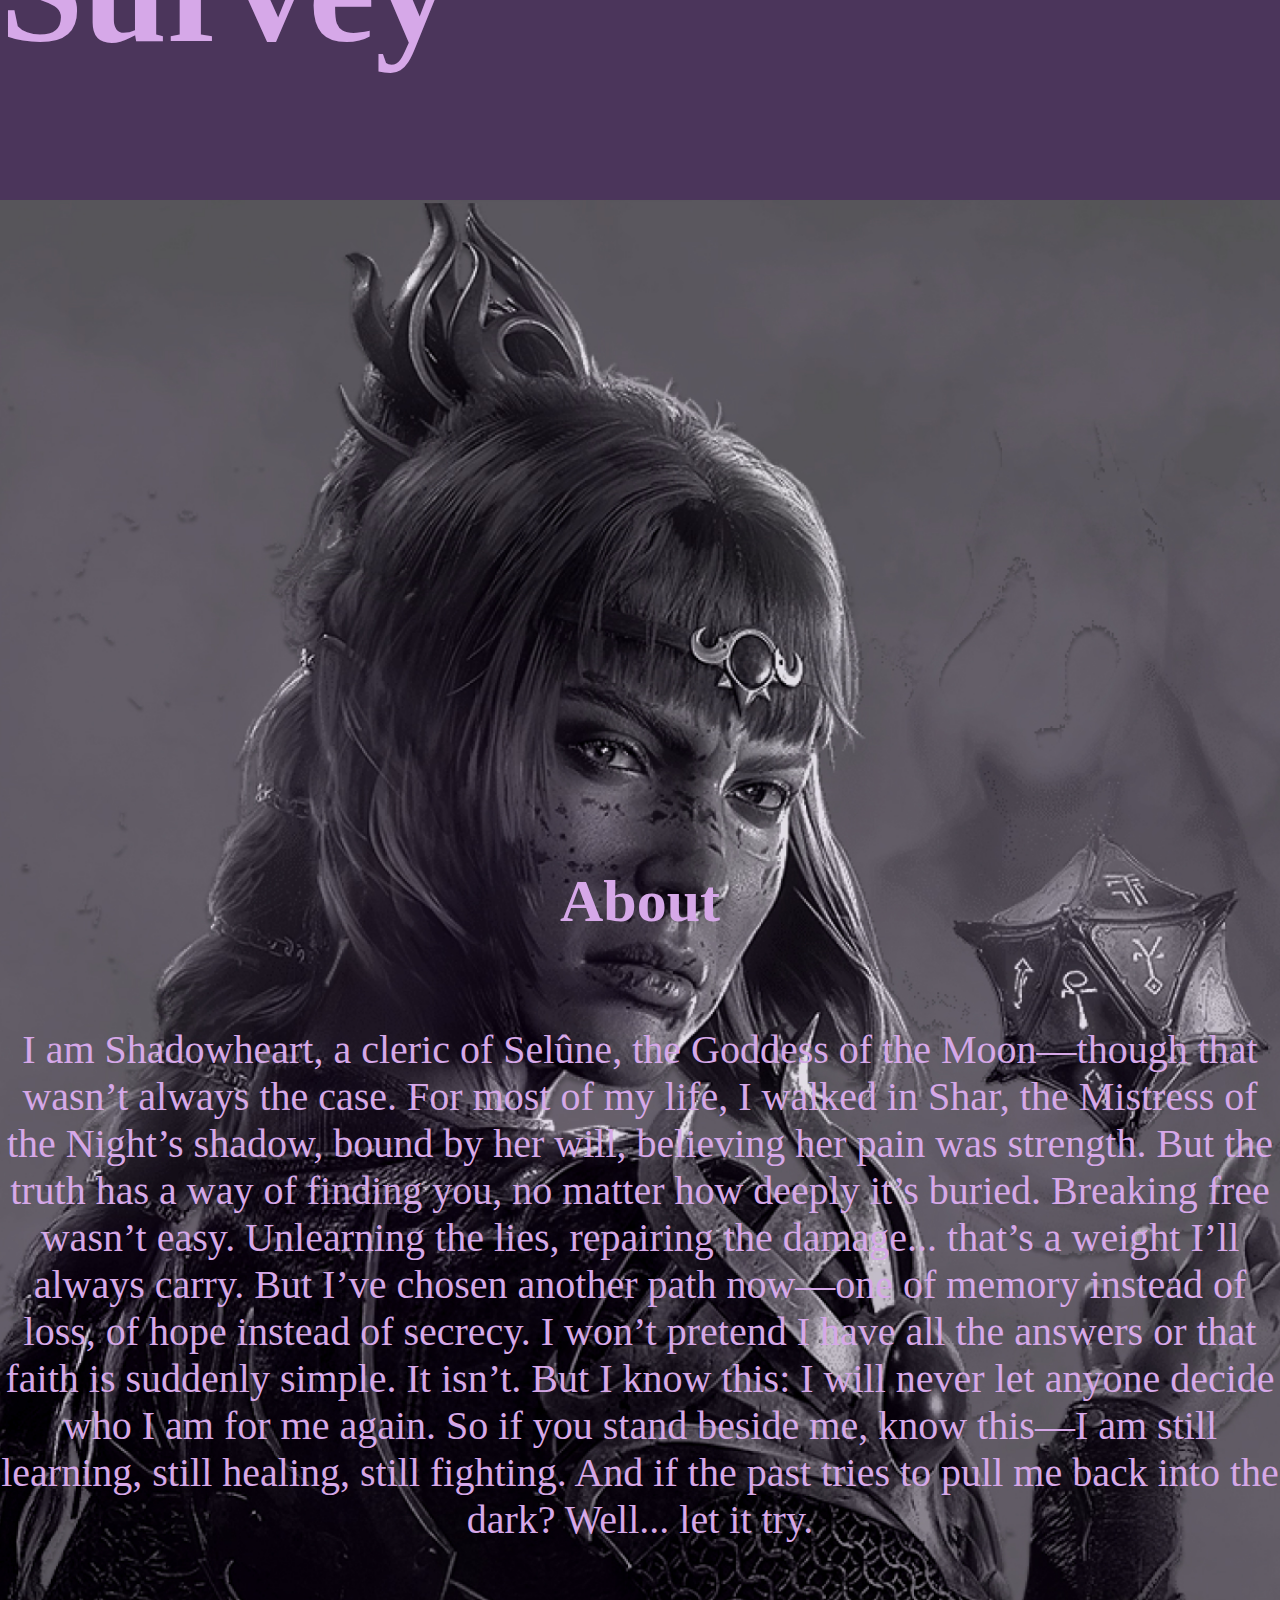
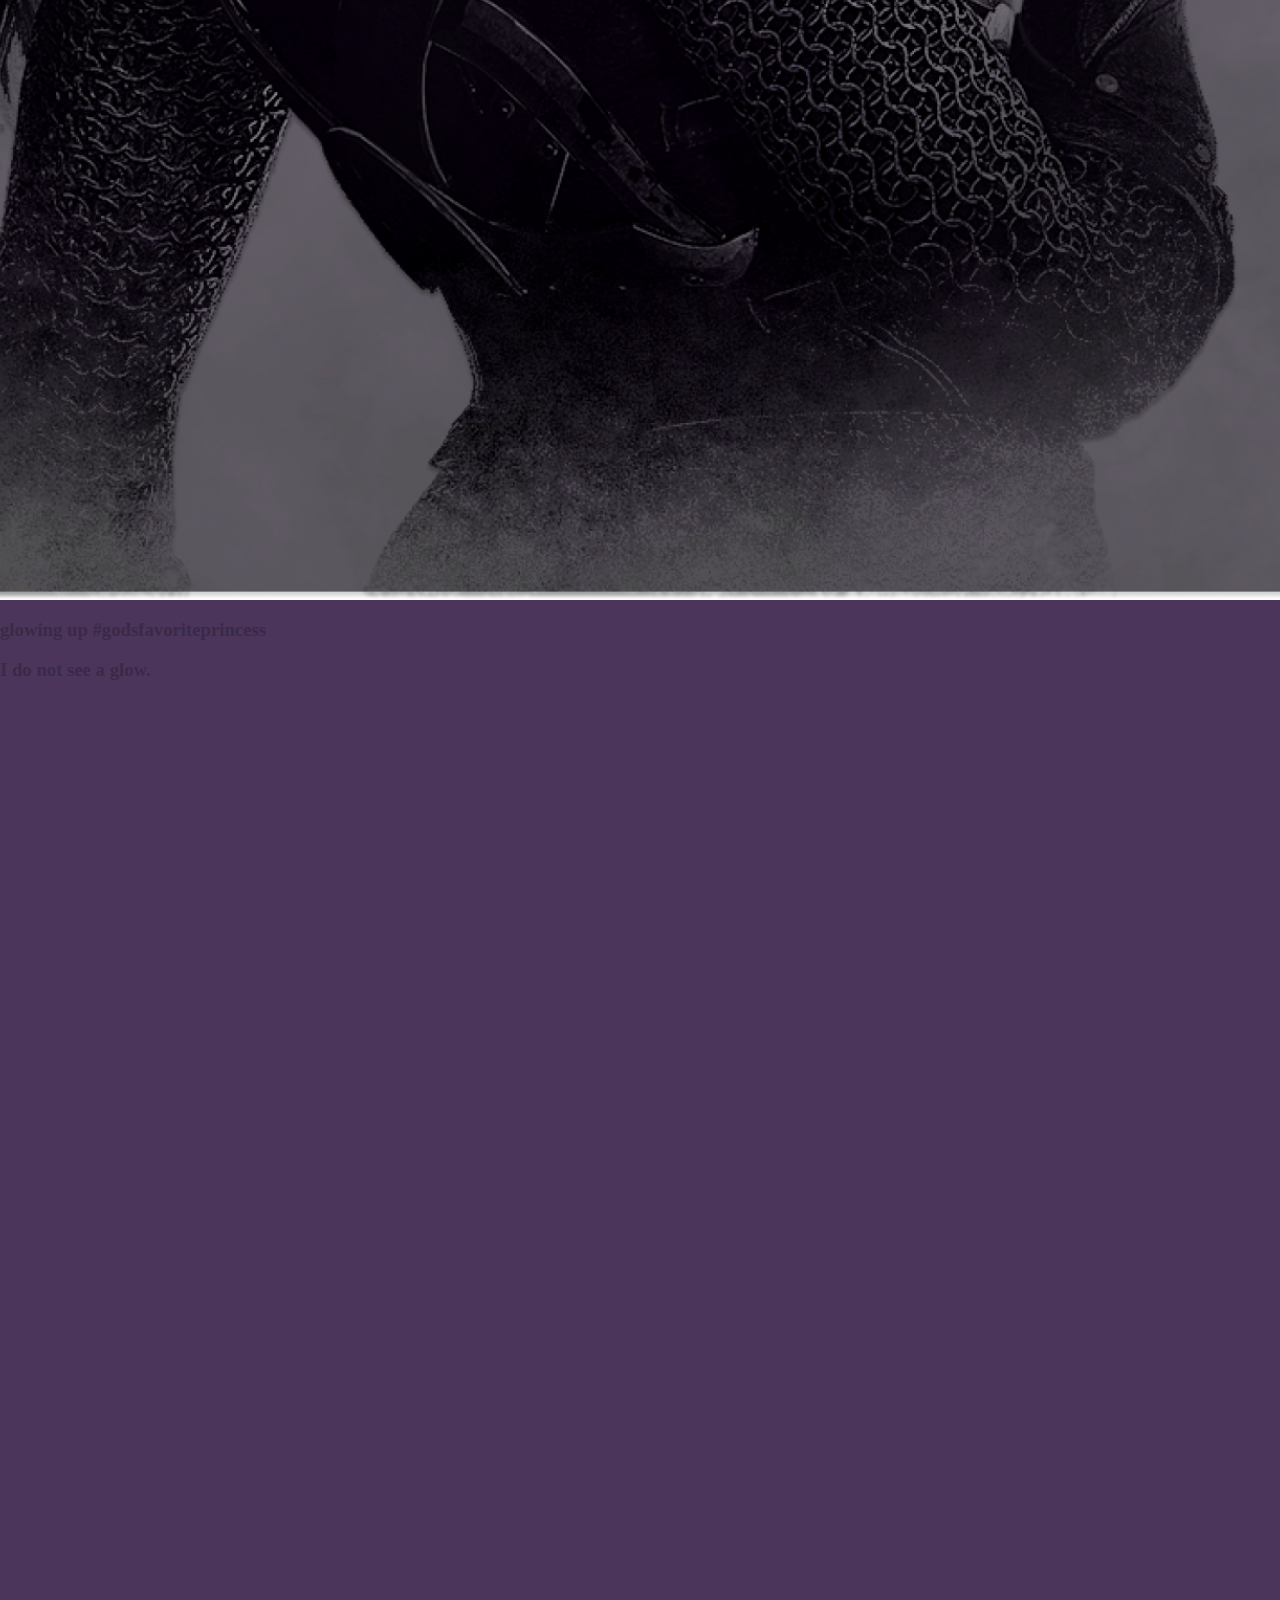
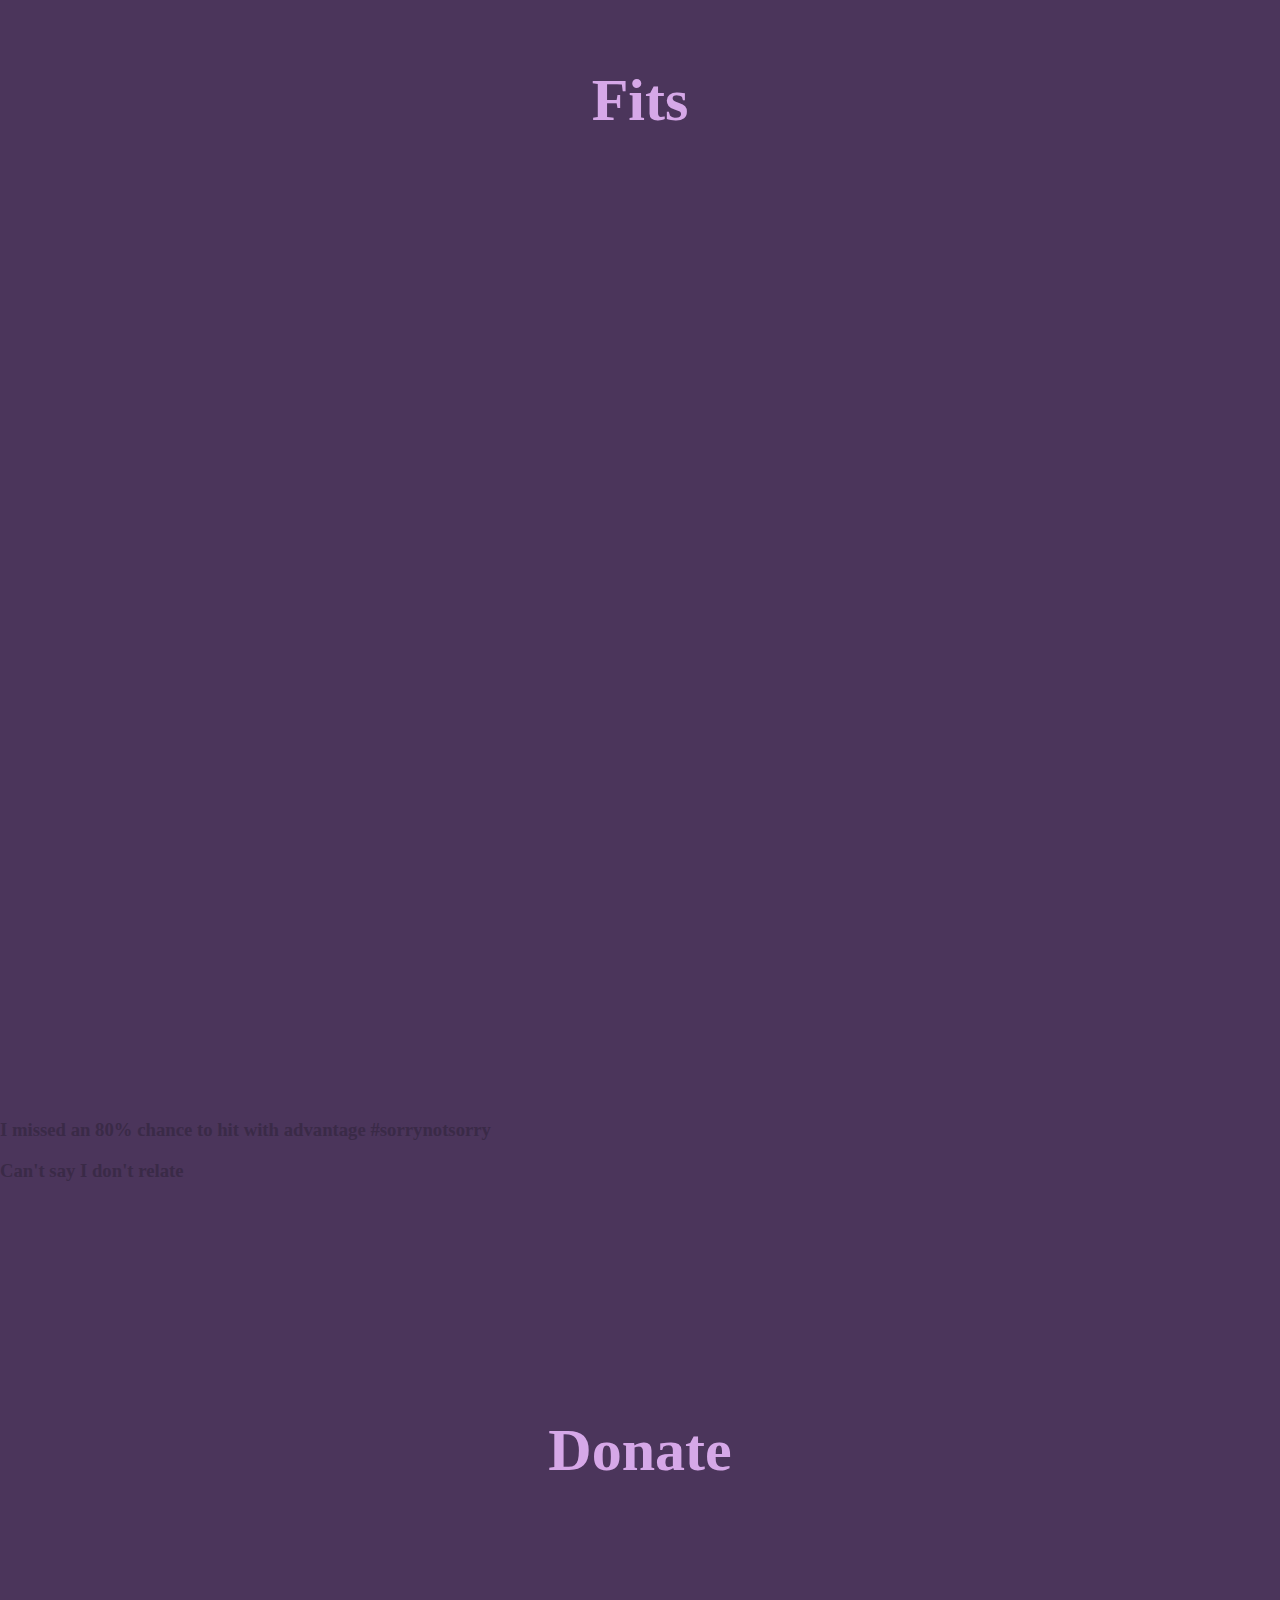
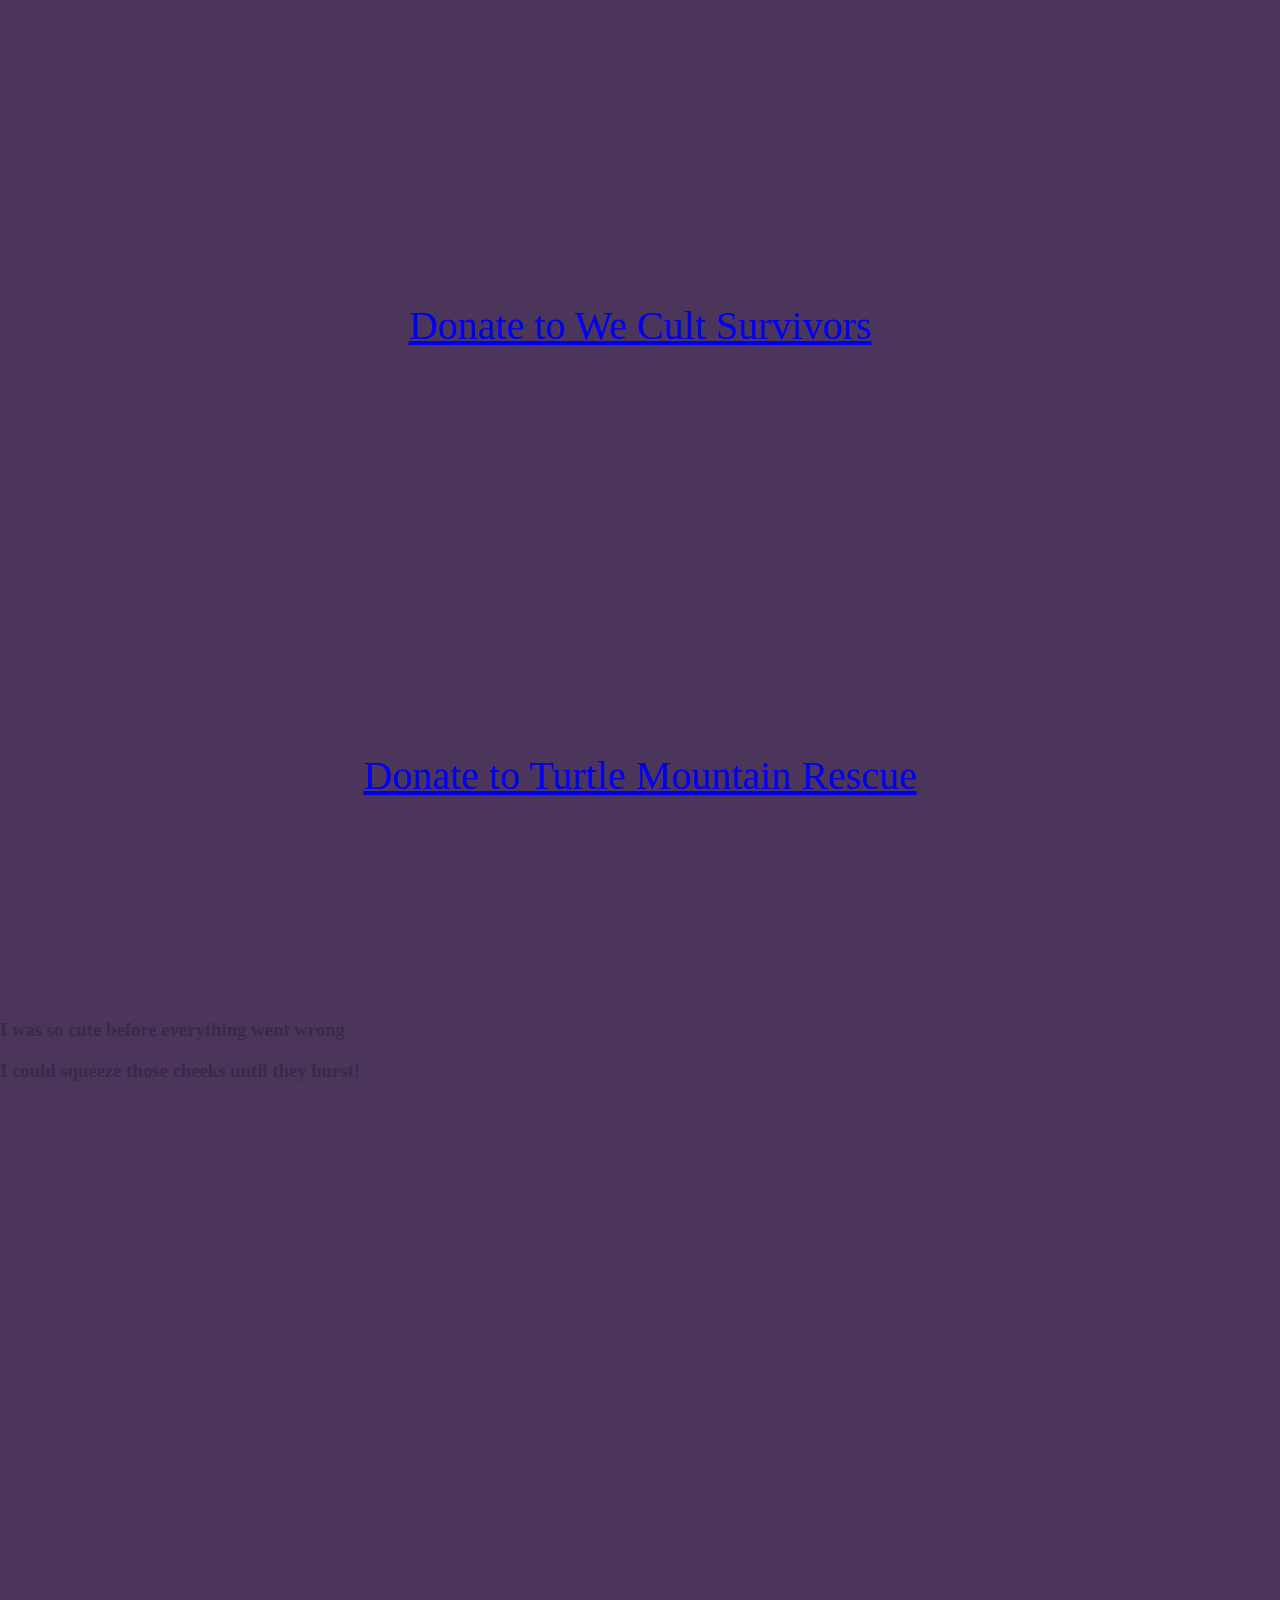
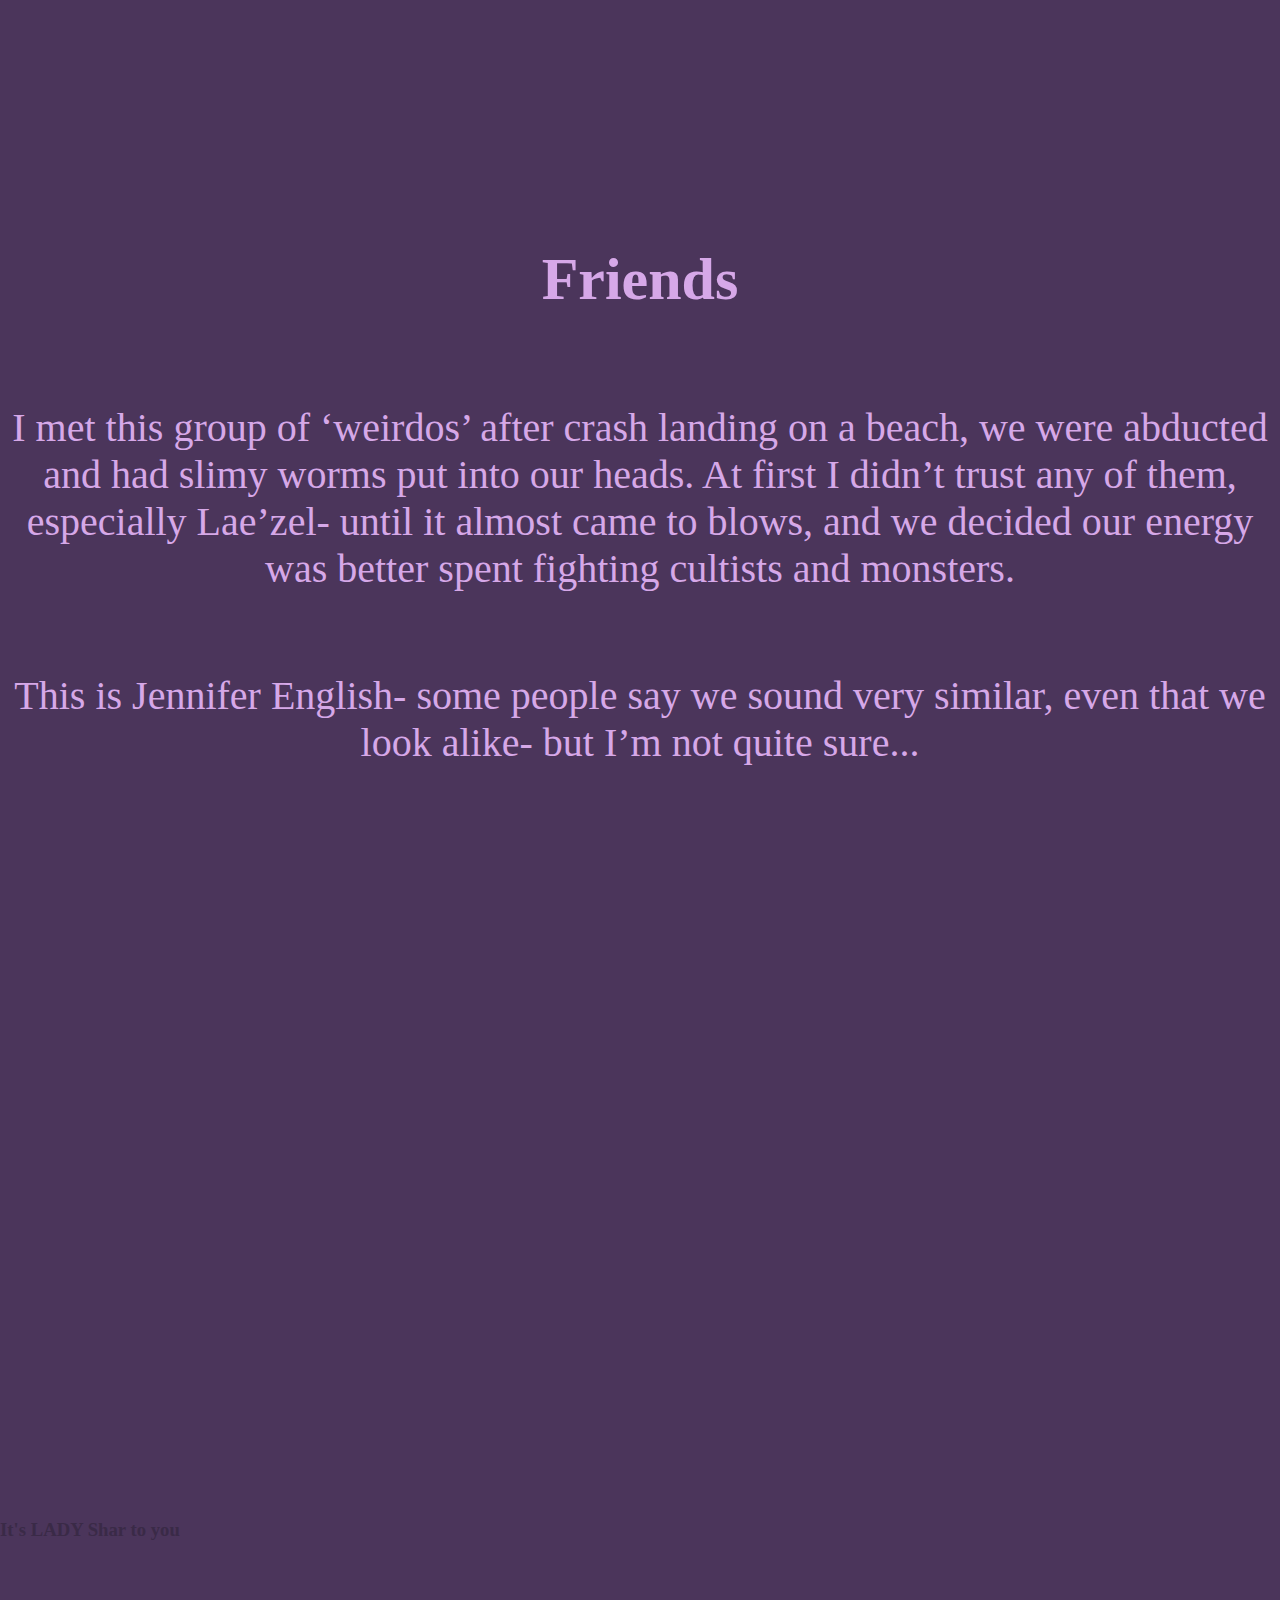
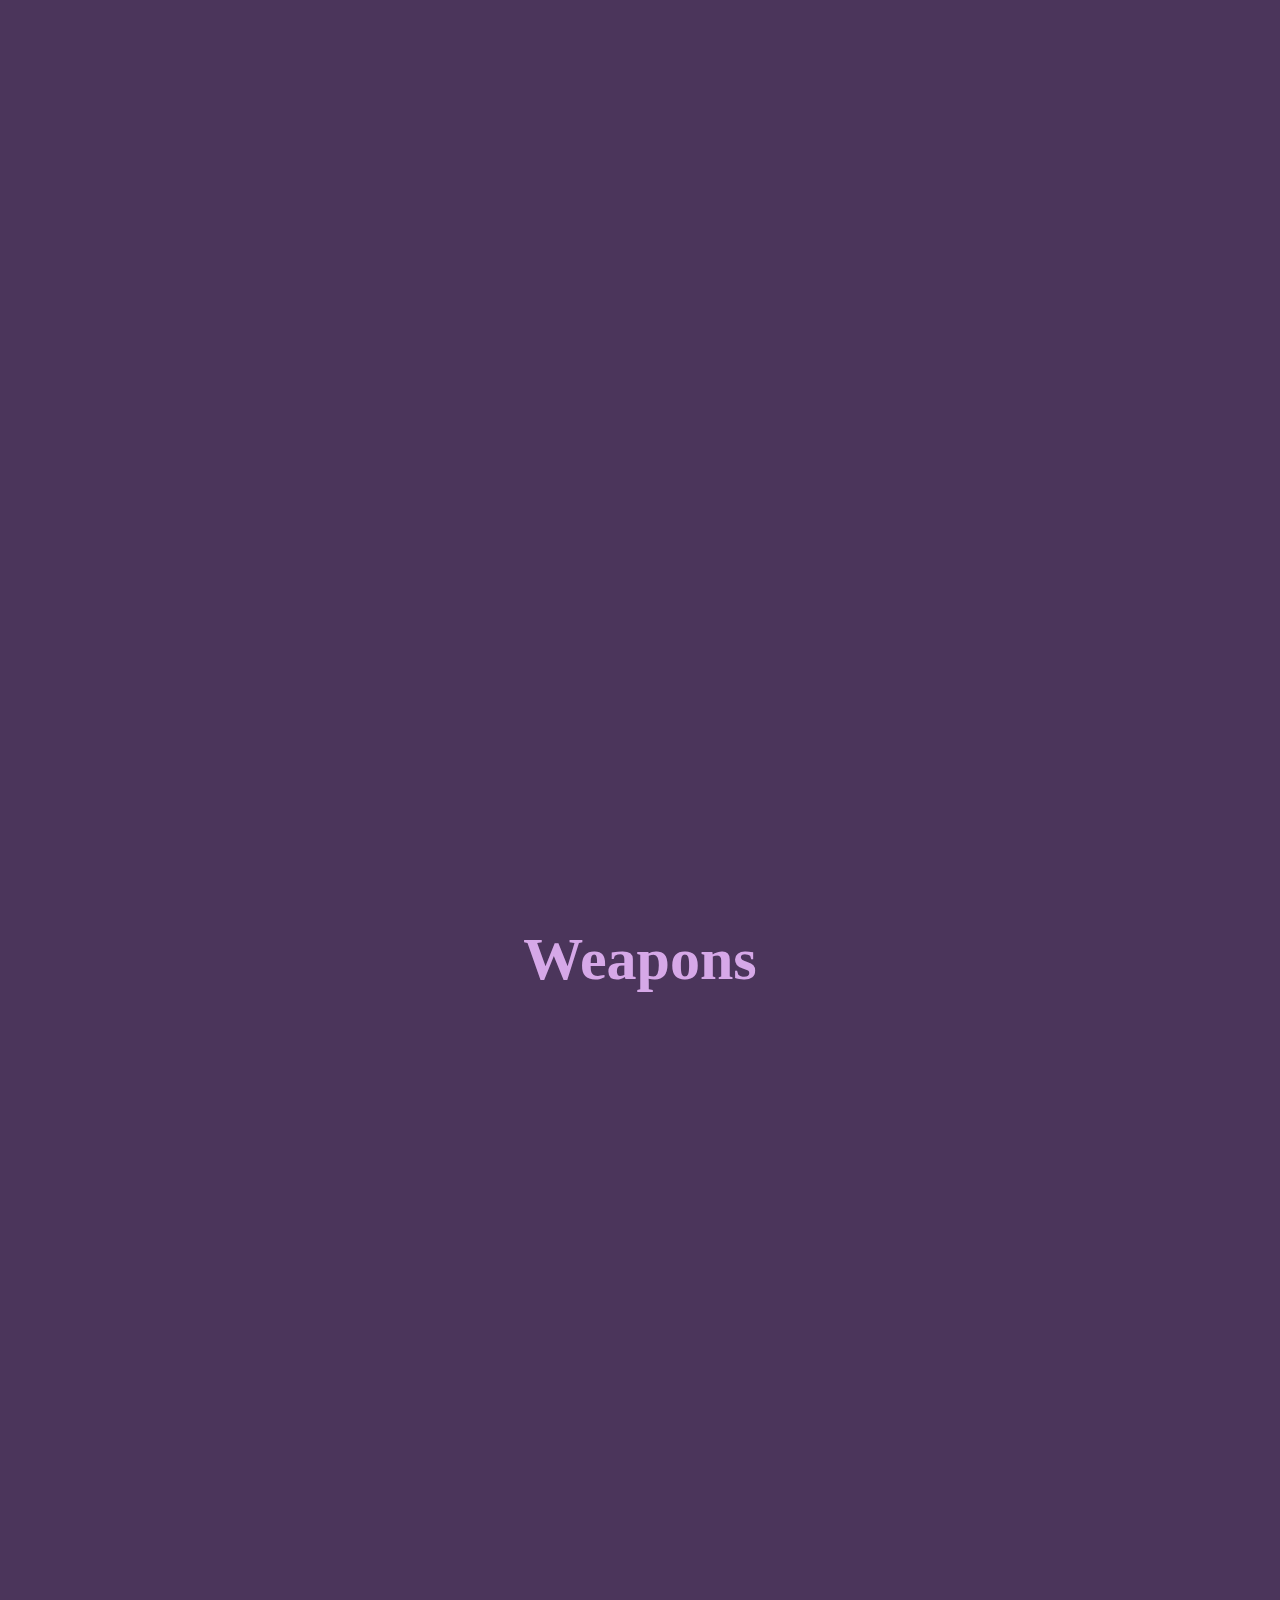
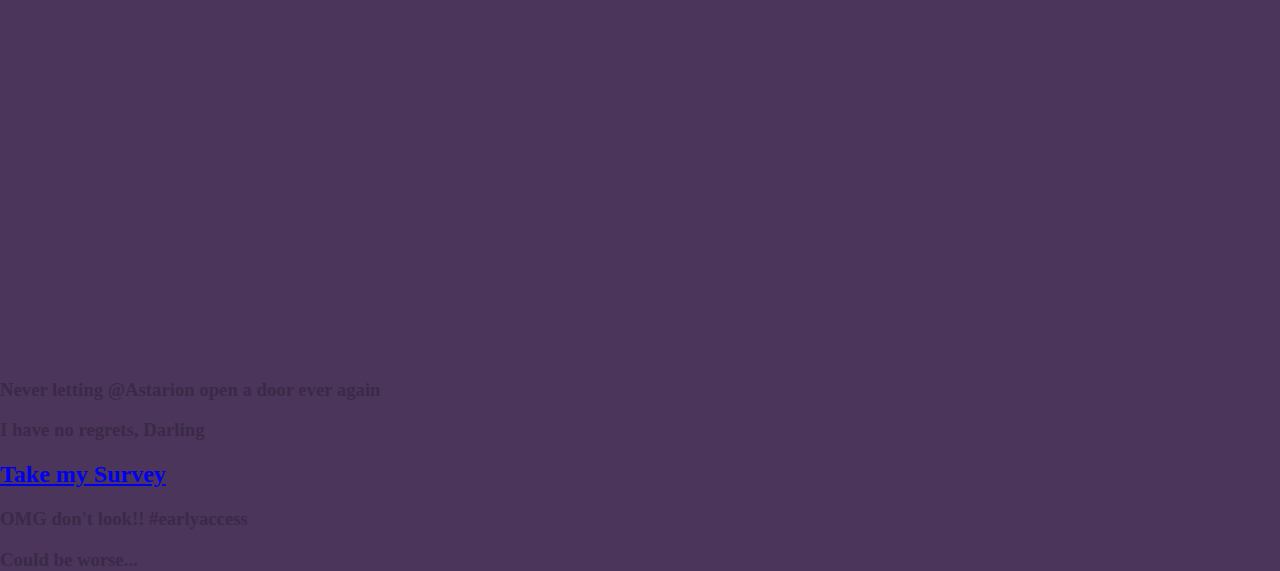
==== commit 5760b134: "more edits to donate section" ====
--- a/profile-page.html
+++ b/profile-page.html
@@ -41,10 +41,13 @@
 <section class="donate">
 
         <h2>Donate</h2>
+</section>
 
+<section class="note">
             <p><a href="https://wecultsurvivors.org/donate">Donate to We Cult Survivors</a></p>
-
-            <p><a href="https://turtlemountainanimalrescue.org/pages/how-to-help#donate">Donate to Turtle Mountain Rescue</a></p>
+</section>
+<section class="note2">
+            <p class="note2"><a href="https://turtlemountainanimalrescue.org/pages/how-to-help#donate">Donate to Turtle Mountain Rescue</a></p>
 </section>
 
 
--- a/css/main1.css
+++ b/css/main1.css
@@ -48,4 +48,90 @@
     height: 180vh;
     min-height:2000px;
     text-align: center;
+}
+
+.fits{
+    align-content: center;
+    background-color:4B355B;
+    background-position:center;
+    background-size:cover;
+    color: D6A8E8;
+    display: flex;
+    flex-wrap: wrap;
+    font-size: 40;
+    justify-content: center;
+    height: 180vh;
+    min-height:2000px;
+    text-align: center;
+}
+
+.donate{
+    align-content: center;
+    background-color:4B355B;
+    background-position:center;
+    background-size:cover;
+    color: D6A8E8;
+    display: flex;
+    flex-wrap: wrap;
+    font-size: 40;
+    justify-content: center;
+    height: 50vh;
+    min-height:500px;
+    text-align: center;
+}
+
+.note {align-content: center;
+    background-color:4B355B;
+    background-position:center;
+    background-size:cover;
+    color: D6A8E8;
+    display: flex;
+    flex-wrap: wrap;
+    font-size: 40;
+    justify-content: center;
+    height: 50vh;
+    min-height:200px;
+    text-align: center;}
+
+.note2 {align-content: center;
+    background-color:4B355B;
+    background-position:center;
+    background-size:cover;
+    color: D6A8E8;
+    display: flex;
+    flex-wrap: wrap;
+    font-size: 40;
+    justify-content: center;
+    height: 50vh;
+    min-height:200px;
+    text-align: center;}
+
+.friends{
+    align-content: center;
+    background-color:4B355B;
+    background-position:center;
+    background-size:cover;
+    color: D6A8E8;
+    display: flex;
+    flex-wrap: wrap;
+    font-size: 40;
+    justify-content: center;
+    height: 180vh;
+    min-height:2000px;
+    text-align: center;
+}
+
+.weapons{
+    align-content: center;
+    background-color:4B355B;
+    background-position:center;
+    background-size:cover;
+    color: D6A8E8;
+    display: flex;
+    flex-wrap: wrap;
+    font-size: 40;
+    justify-content: center;
+    height: 180vh;
+    min-height:2000px;
+    text-align: center;
 }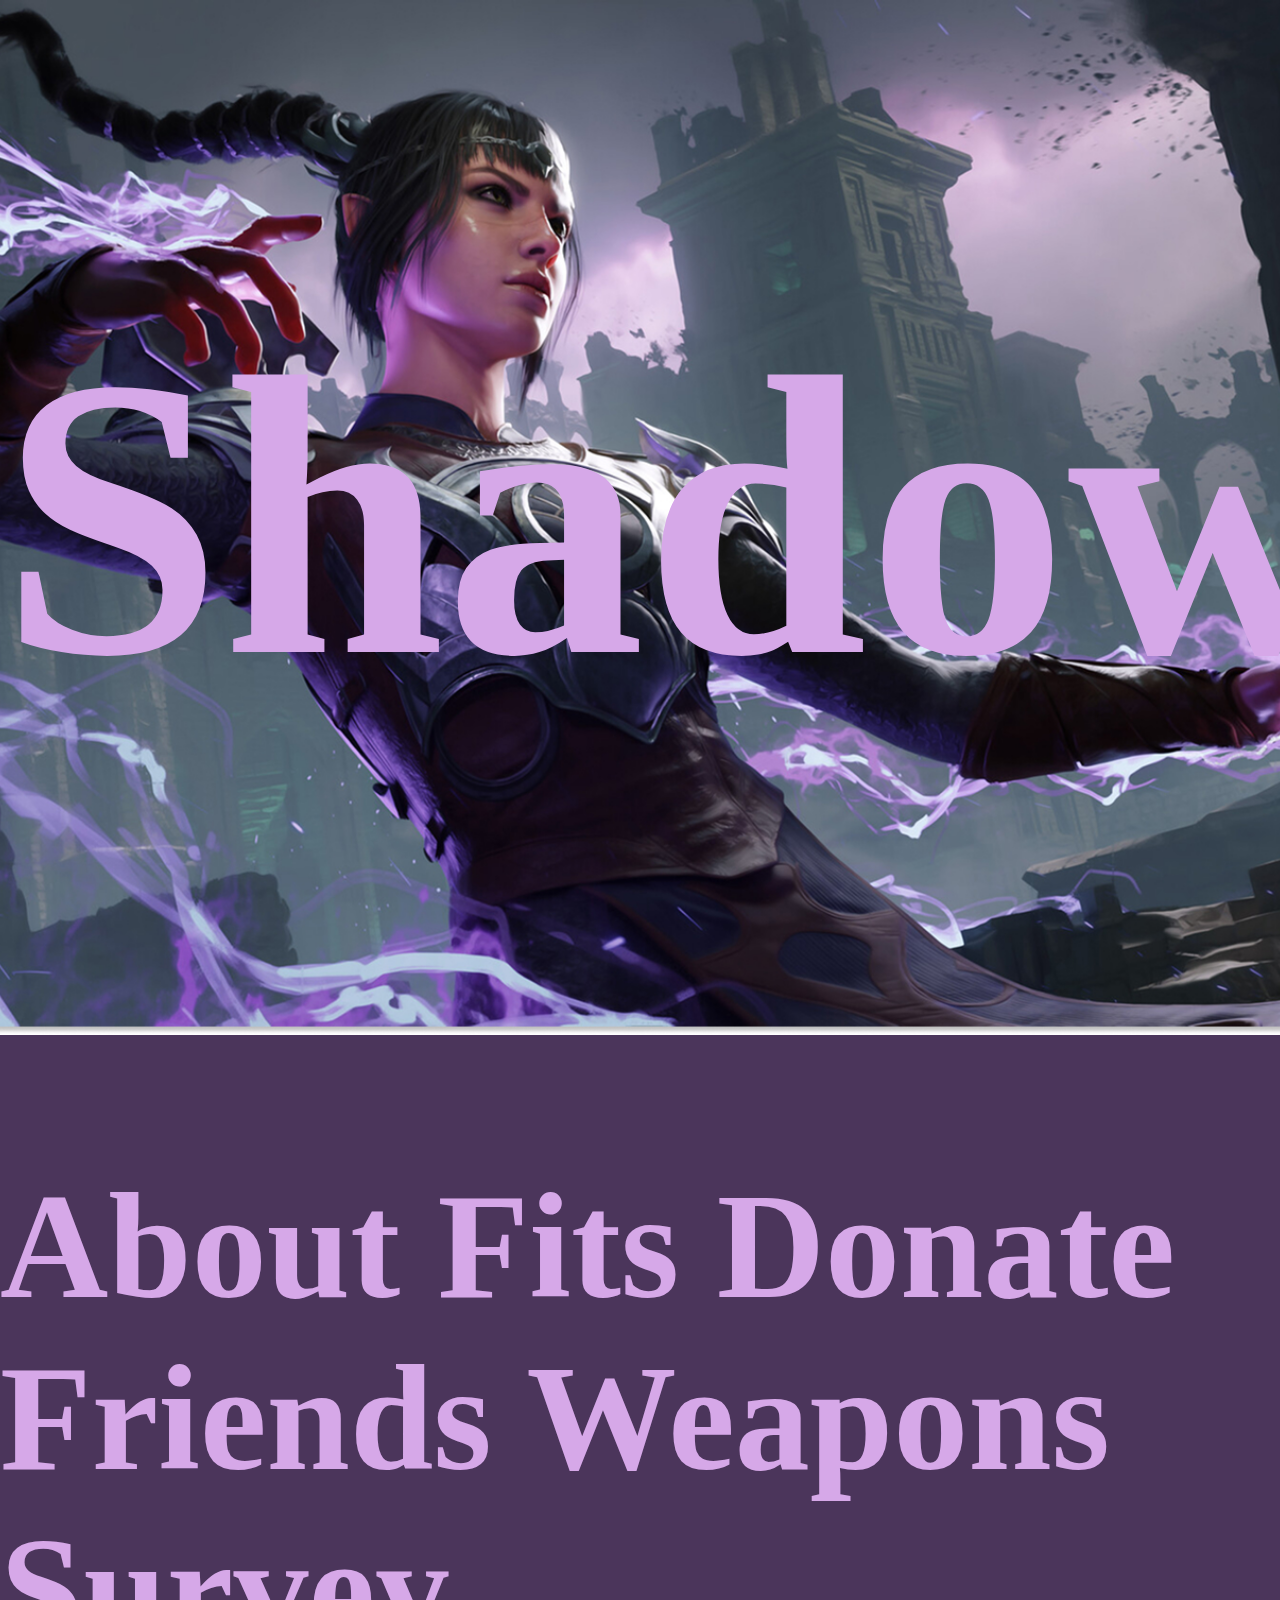
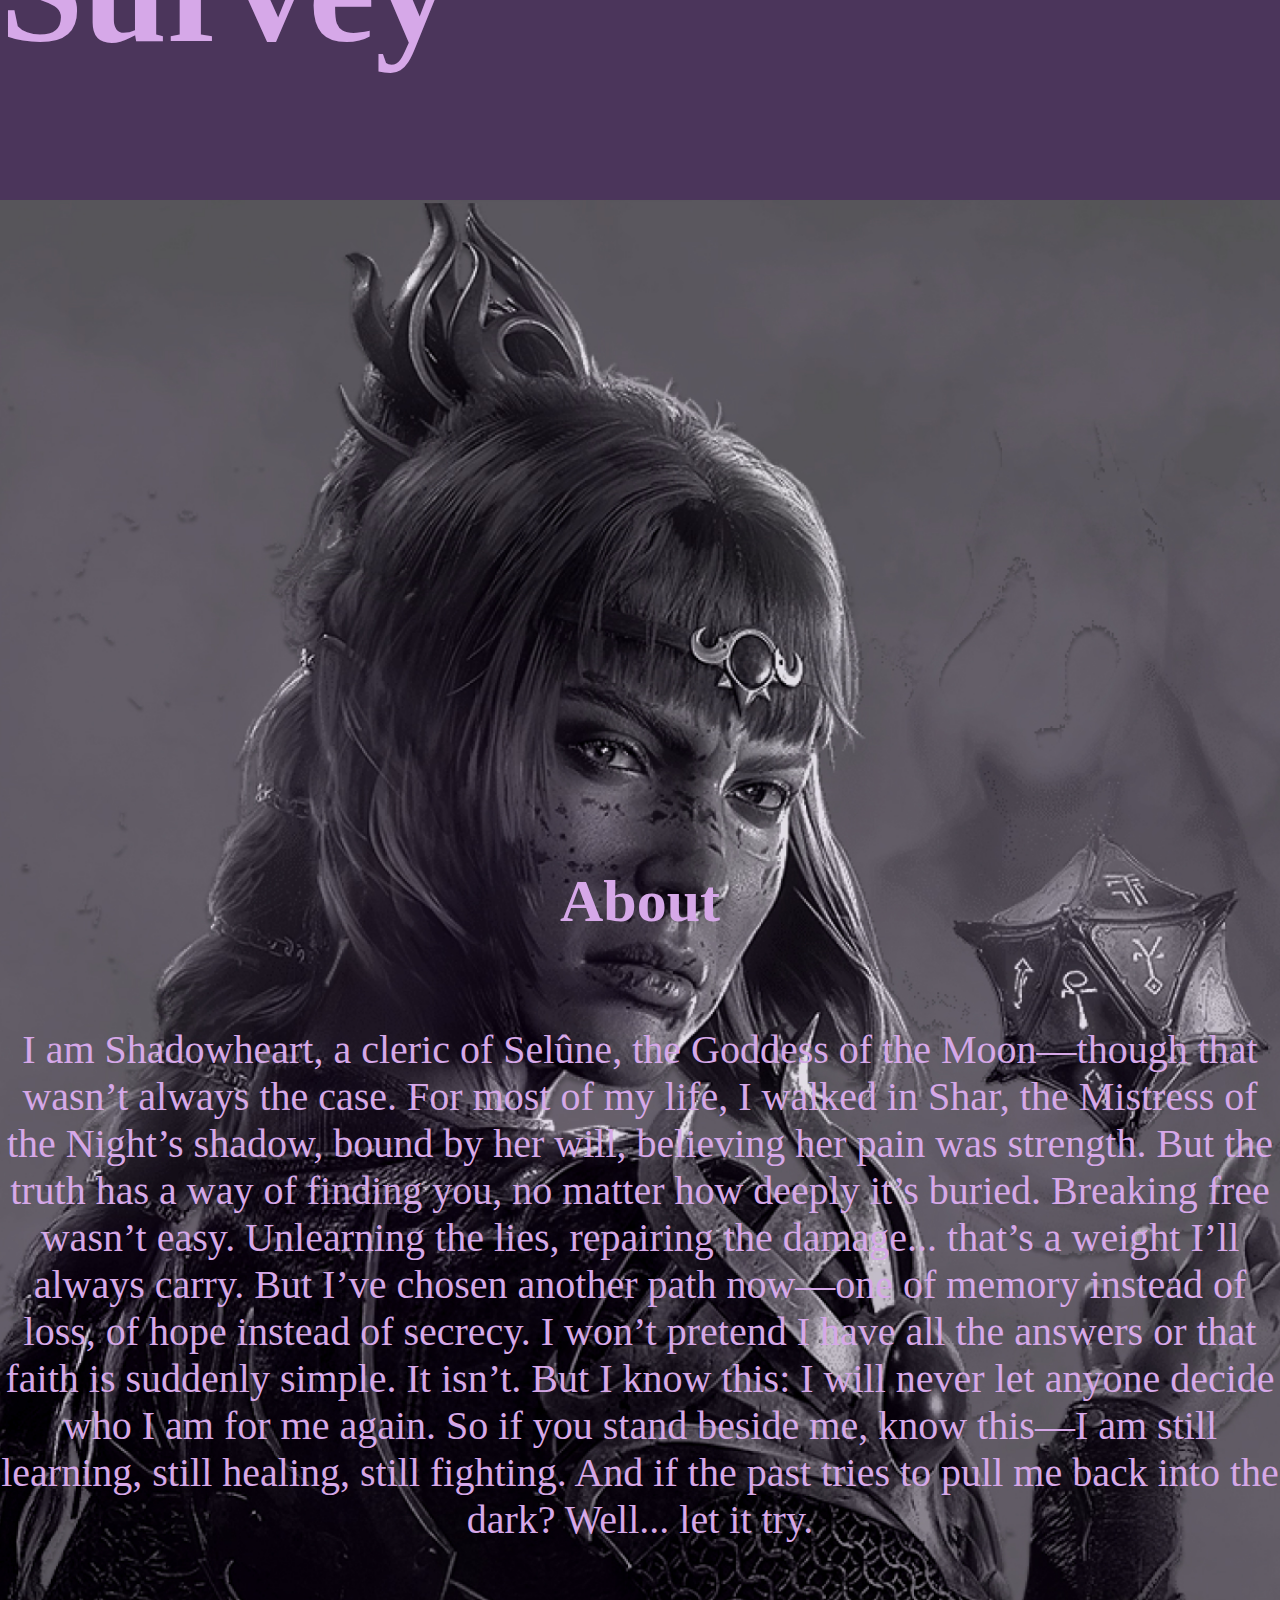
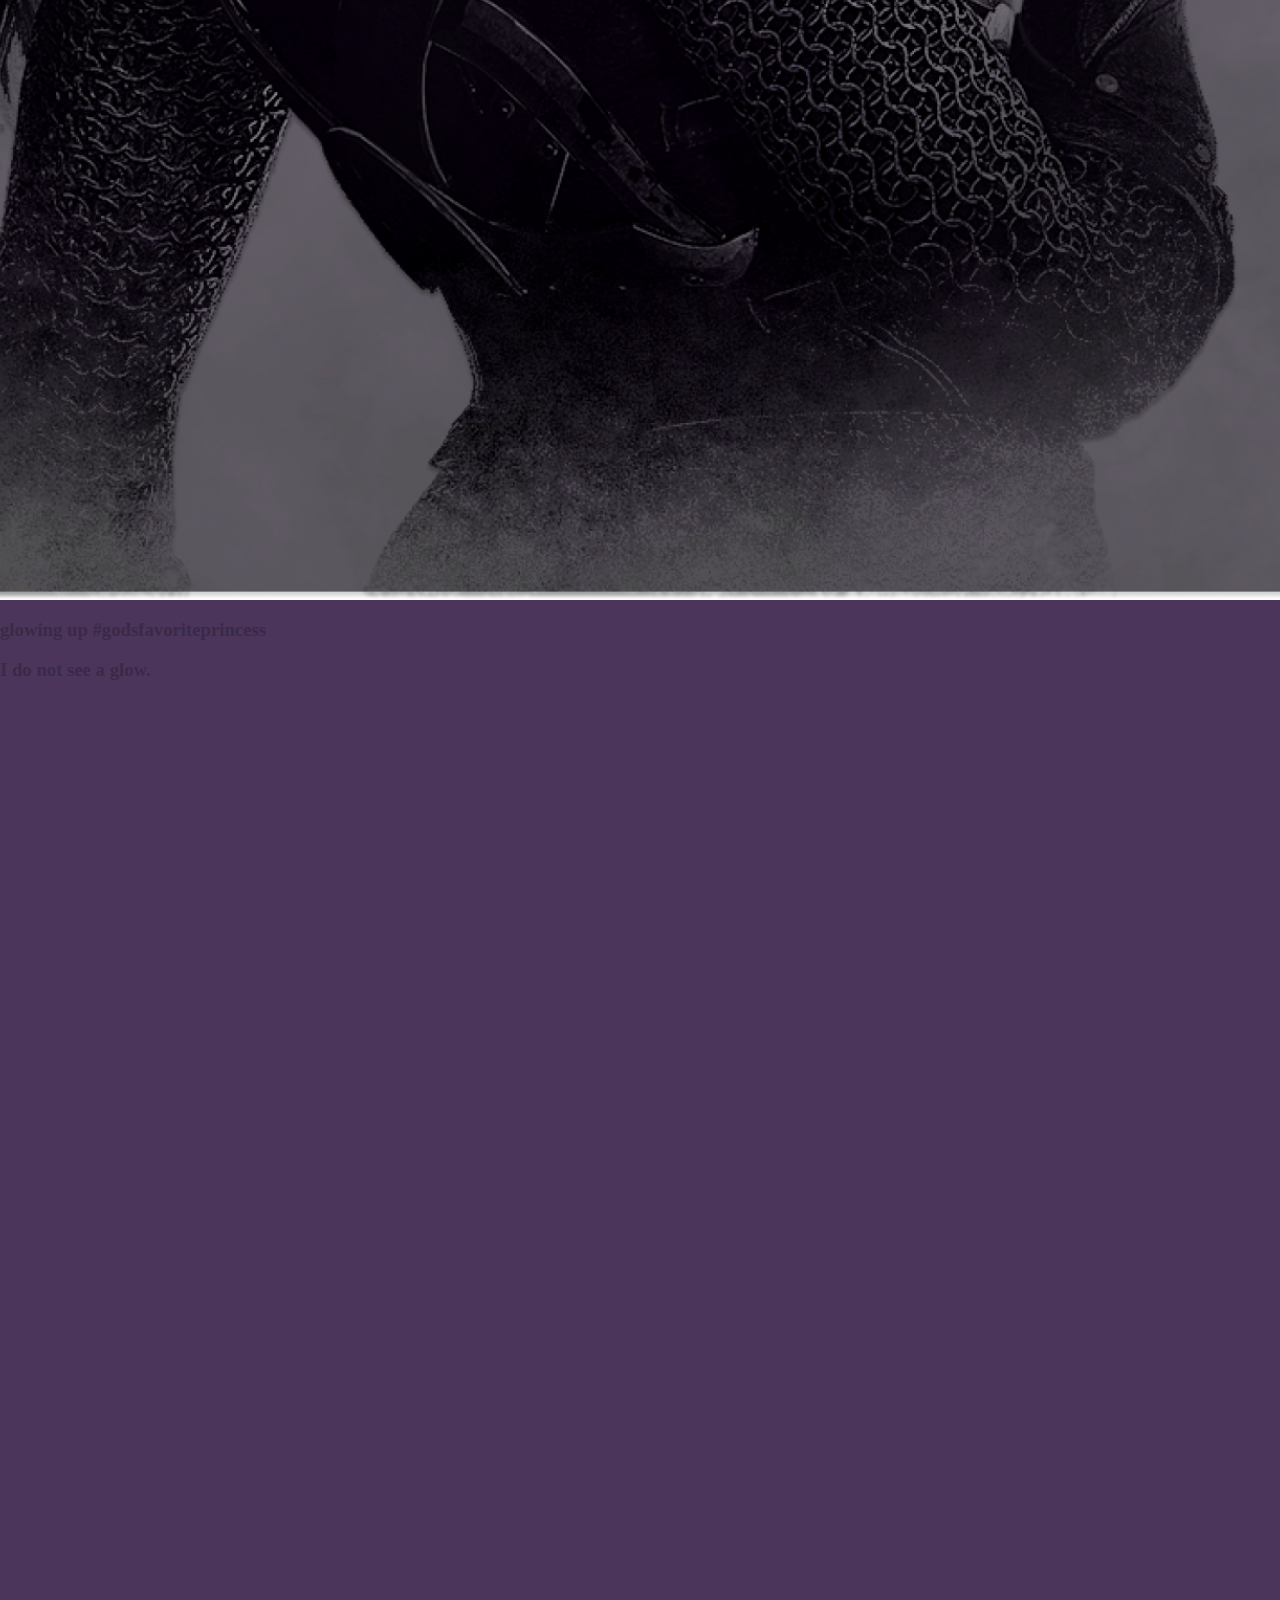
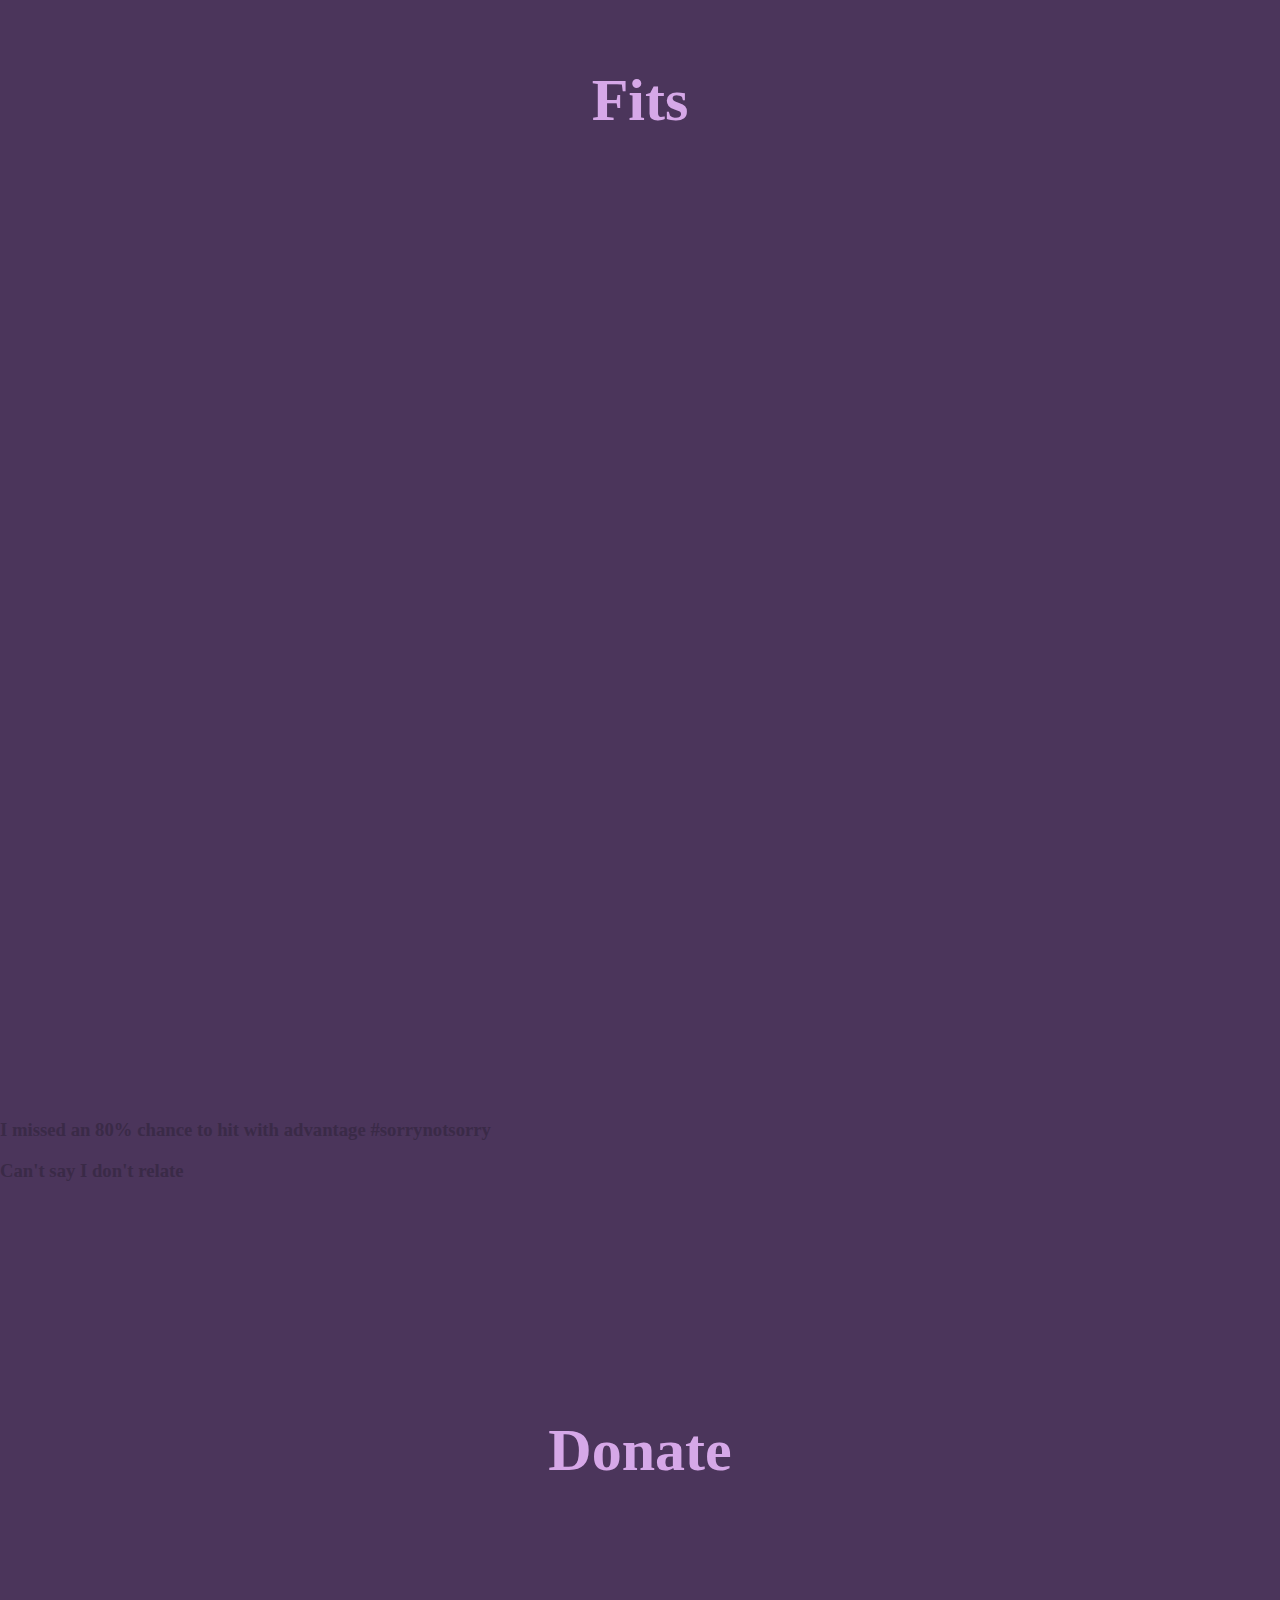
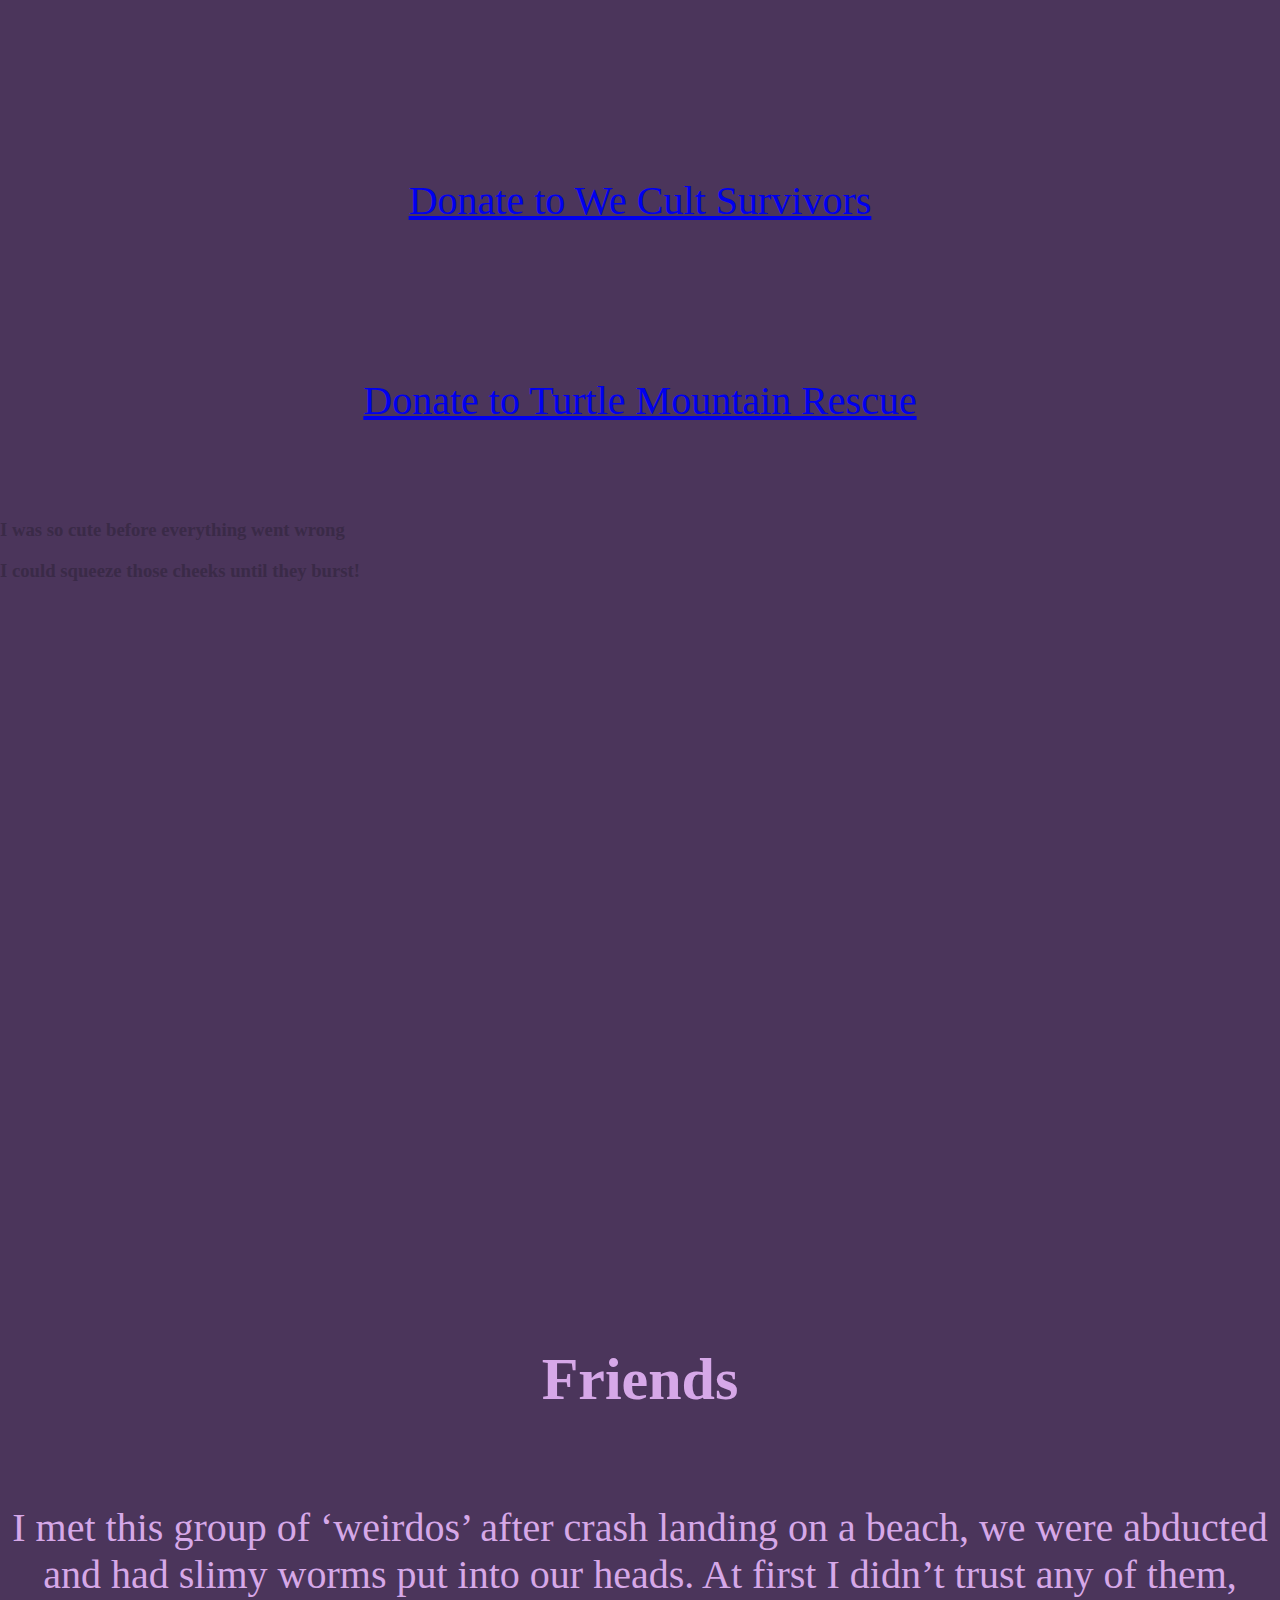
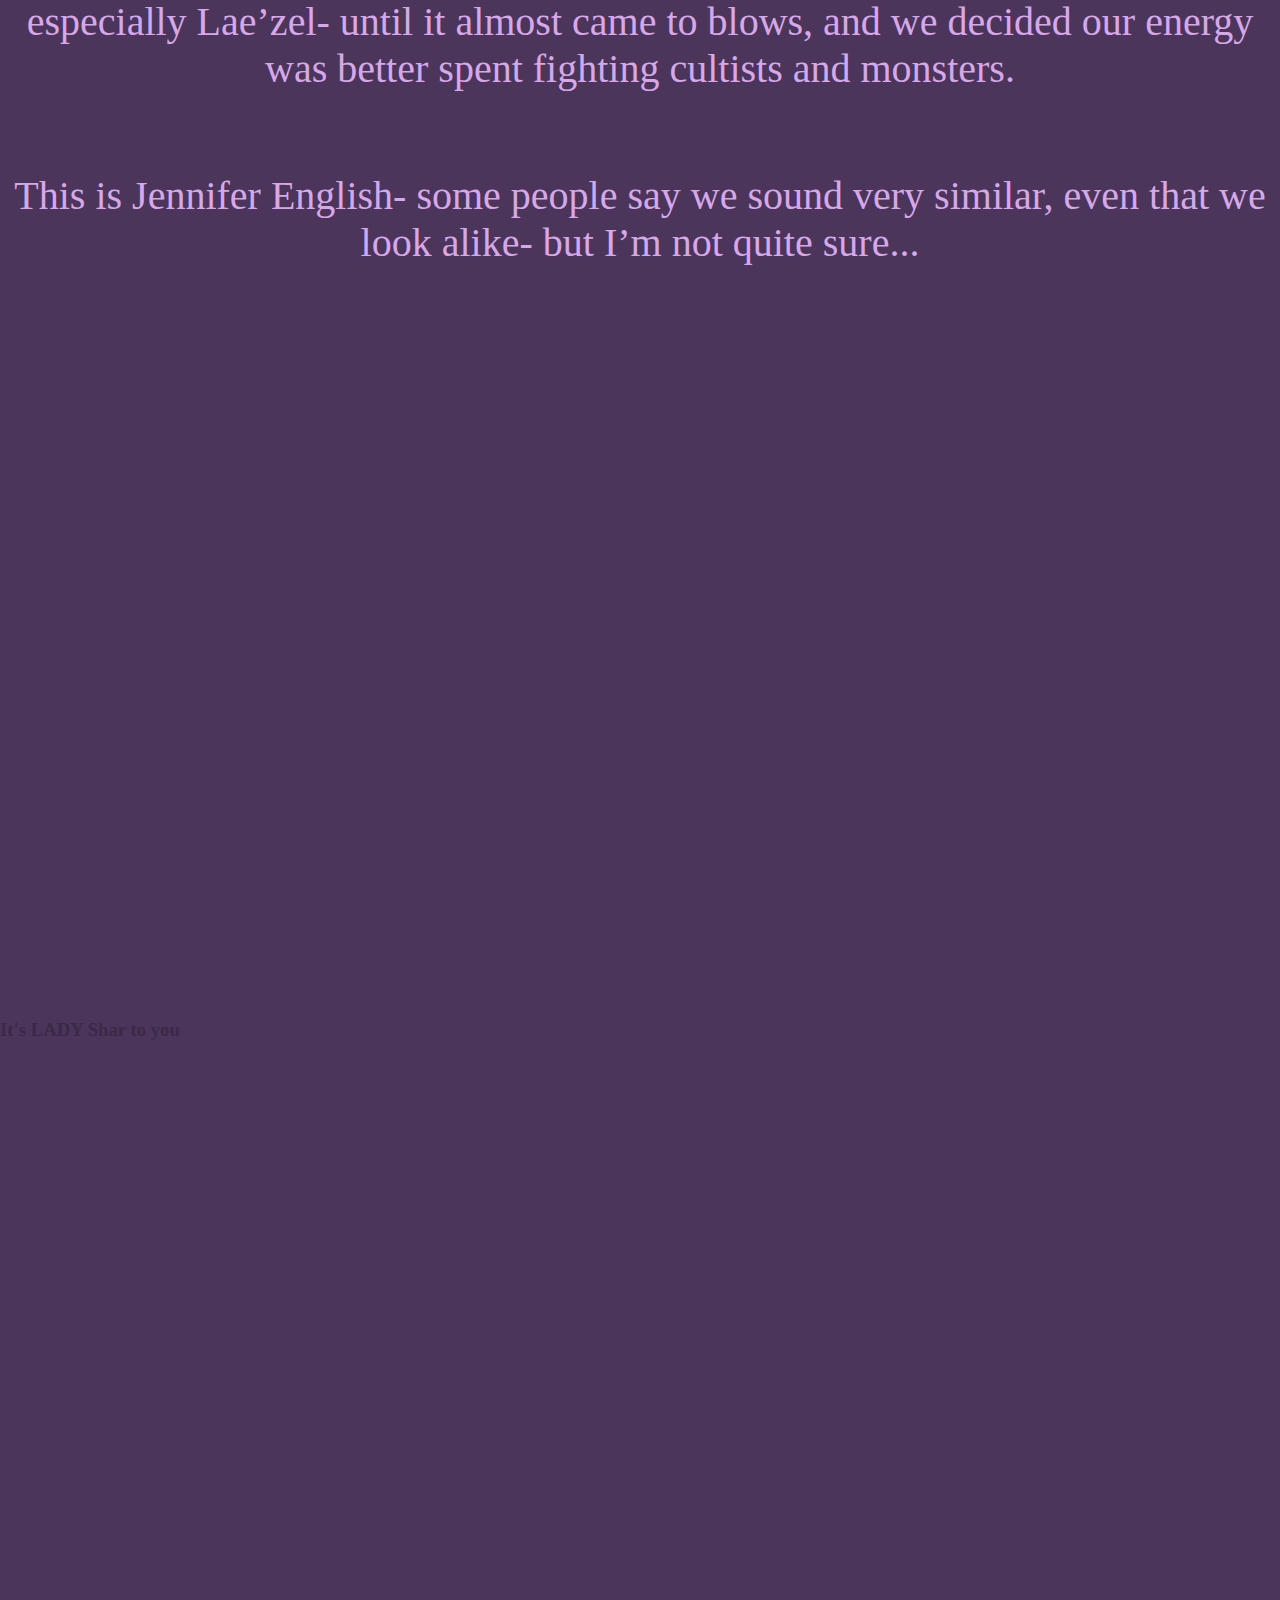
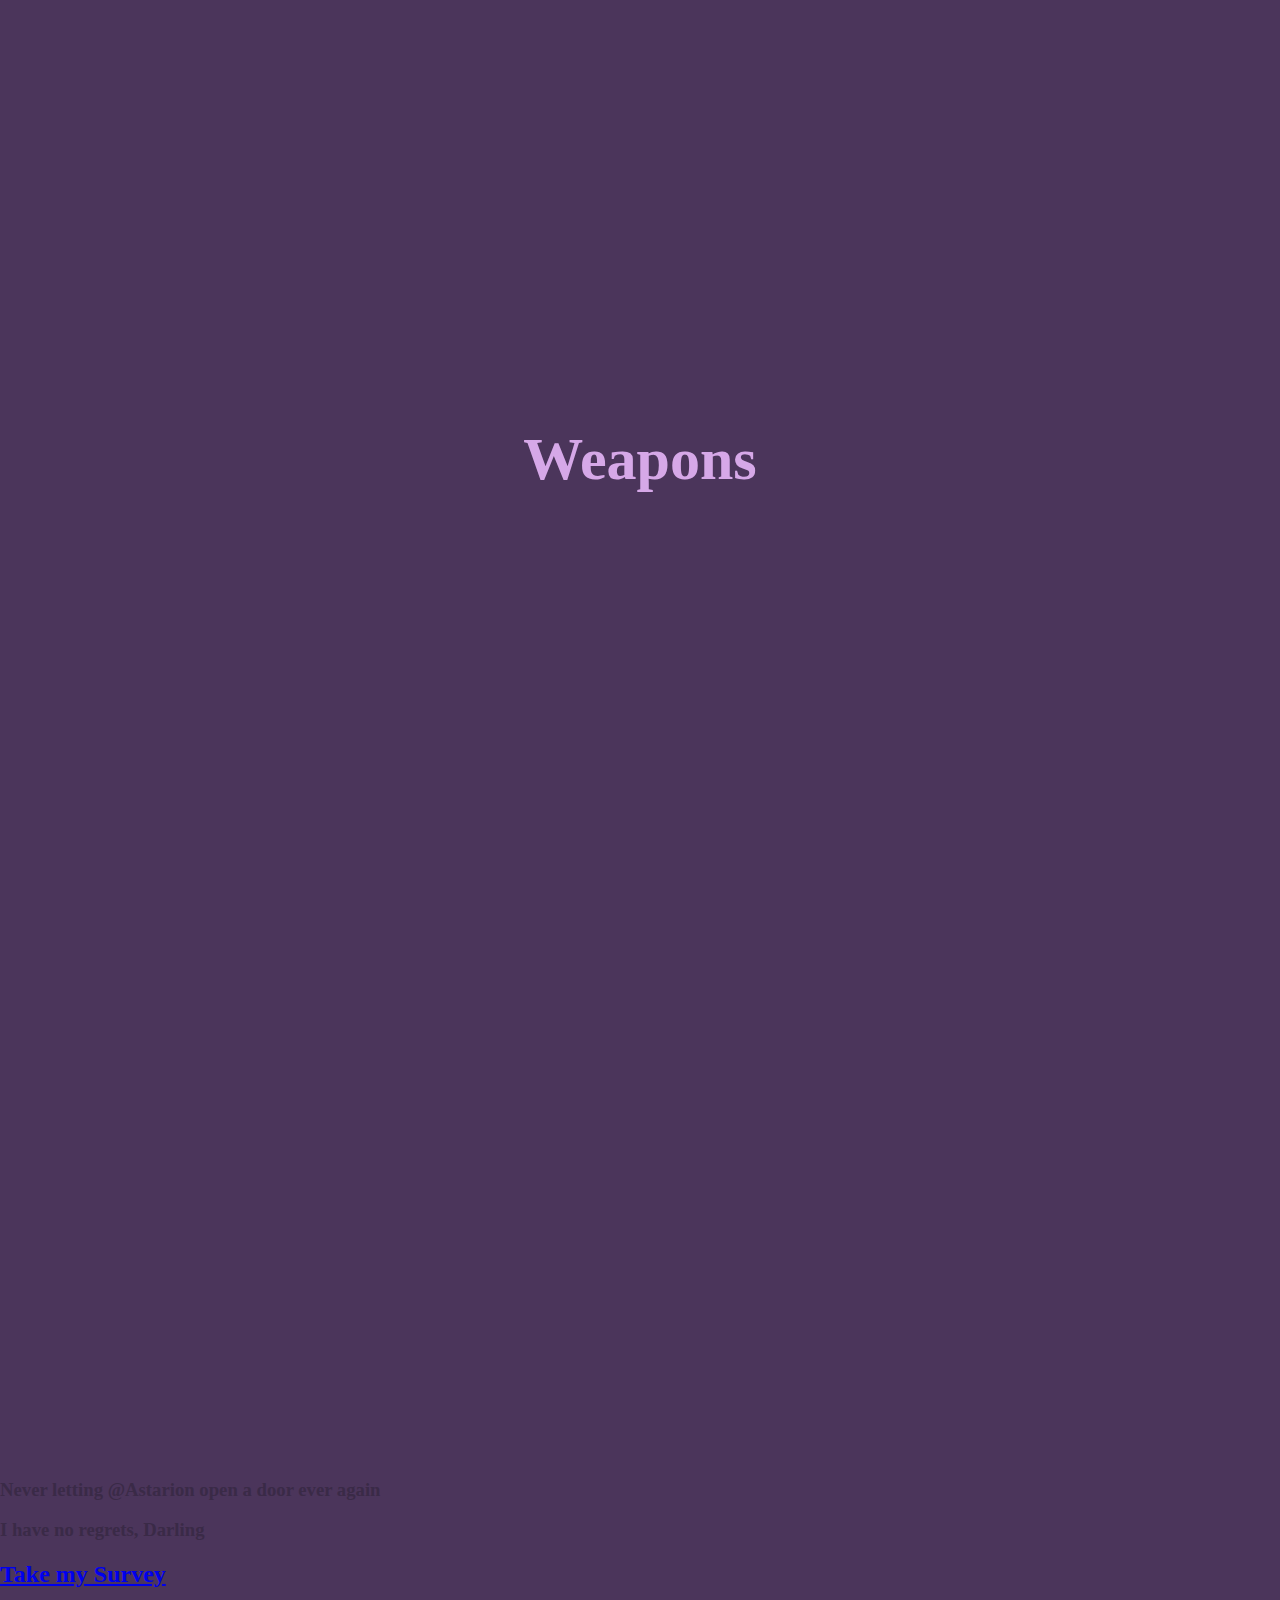
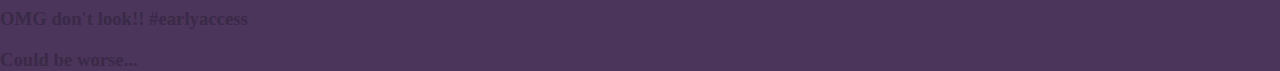
==== commit 2e43df93: "made each section into a coded section" ====
--- a/profile-page.html
+++ b/profile-page.html
@@ -5,83 +5,86 @@
         <link href="css/main1.css" rel="stylesheet"/>
     </head>
 <body>
-    <section class="title">
+<section class="title">
     <h1>Shadowheart</h1>
-    </section>
+</section>
 
-    <section class="toolbar">
-
-        <h2>About Fits Donate Friends Weapons Survey</h2>
-        
-    </section>
+<section class="toolbar">
+        <h2>About Fits Donate Friends Weapons Survey</h2>      
+</section>
 
 <section class="about">
-
         <h2>About</h2>
 
             <p>I am Shadowheart, a cleric of Selûne, the Goddess of the Moon—though that wasn’t always the case. For most of my life, I walked in Shar, the Mistress of the Night’s shadow, bound by her will, believing her pain was strength. But the truth has a way of finding you, no matter how deeply it’s buried. Breaking free wasn’t easy. Unlearning the lies, repairing the damage... that’s a weight I’ll always carry. But I’ve chosen another path now—one of memory instead of loss, of hope instead of secrecy. I won’t pretend I have all the answers or that faith is suddenly simple. It isn’t. But I know this: I will never let anyone decide who I am for me again. So if you stand beside me, know this—I am still learning, still healing, still fighting. And if the past tries to pull me back into the dark? Well... let it try.</p>
-
 </section>
 
+<section class="comment1">
             <h3> glowing up #godsfavoriteprincess</h3>
 
             <h3>I do not see a glow.</h3>
+</section>
 
 <section class="fits">
-
         <h2>Fits</h2>
-
 </section>
 
+<section class="comment2">
             <h3>I missed an 80% chance to hit with advantage 
             #sorrynotsorry</h3>
 
             <h3>Can't say I don't relate</h3>
+</section>
 
 <section class="donate">
-
         <h2>Donate</h2>
 </section>
 
 <section class="note">
             <p><a href="https://wecultsurvivors.org/donate">Donate to We Cult Survivors</a></p>
 </section>
+
 <section class="note2">
             <p class="note2"><a href="https://turtlemountainanimalrescue.org/pages/how-to-help#donate">Donate to Turtle Mountain Rescue</a></p>
 </section>
 
-
+<section class="comment3">
             <h3>I was so cute before everything went wrong</h3>
 
             <h3>I could squeeze those cheeks until they burst!</h3>
+</section>            
 
 <section class="friends">
-
         <h2>Friends</h2>
 
             <p>I met this group of ‘weirdos’ after crash landing on a beach, we were abducted and had slimy worms put into our heads. At first I didn’t trust any of them, especially Lae’zel- until it almost came to blows, and we decided our energy was better spent fighting cultists and monsters.</p>
 
             <p>This is Jennifer English- some people say we sound very similar, even that we look alike- but I’m not quite sure...  </p>
-
 </section>   
 
+<section class="comment4">
             <h3>It's LADY Shar to you</h3>
+</section>            
 
 <section class="weapons">
-
         <h2>Weapons</h2>
-
 </section>        
 
+<section class="comment5">
             <h3>Never letting @Astarion open a door ever again</h3>
 
             <h3>I have no regrets, Darling</h3>
+</section>
 
+<section class="survey">
         <h2><a href="https://form.jotform.com/250426351143043">Take my Survey</a></h2>
+</section>
 
+<section class="comment6">
             <h3>OMG don't look!! #earlyaccess</h3>
 
             <h3>Could be worse...</h3>
+</section>            
 
 </body>
 </html>--- a/css/main1.css
+++ b/css/main1.css
@@ -80,7 +80,8 @@
     text-align: center;
 }
 
-.note {align-content: center;
+.note {a:hover {color: D6A8E8;}
+    align-content: center;
     background-color:4B355B;
     background-position:center;
     background-size:cover;
@@ -89,11 +90,12 @@
     flex-wrap: wrap;
     font-size: 40;
     justify-content: center;
-    height: 50vh;
+    height: 10vh;
     min-height:200px;
     text-align: center;}
 
-.note2 {align-content: center;
+.note2 {a:hover {color: D6A8E8;}
+    align-content: center;
     background-color:4B355B;
     background-position:center;
     background-size:cover;
@@ -102,7 +104,7 @@
     flex-wrap: wrap;
     font-size: 40;
     justify-content: center;
-    height: 50vh;
+    height: 10vh;
     min-height:200px;
     text-align: center;}
 
